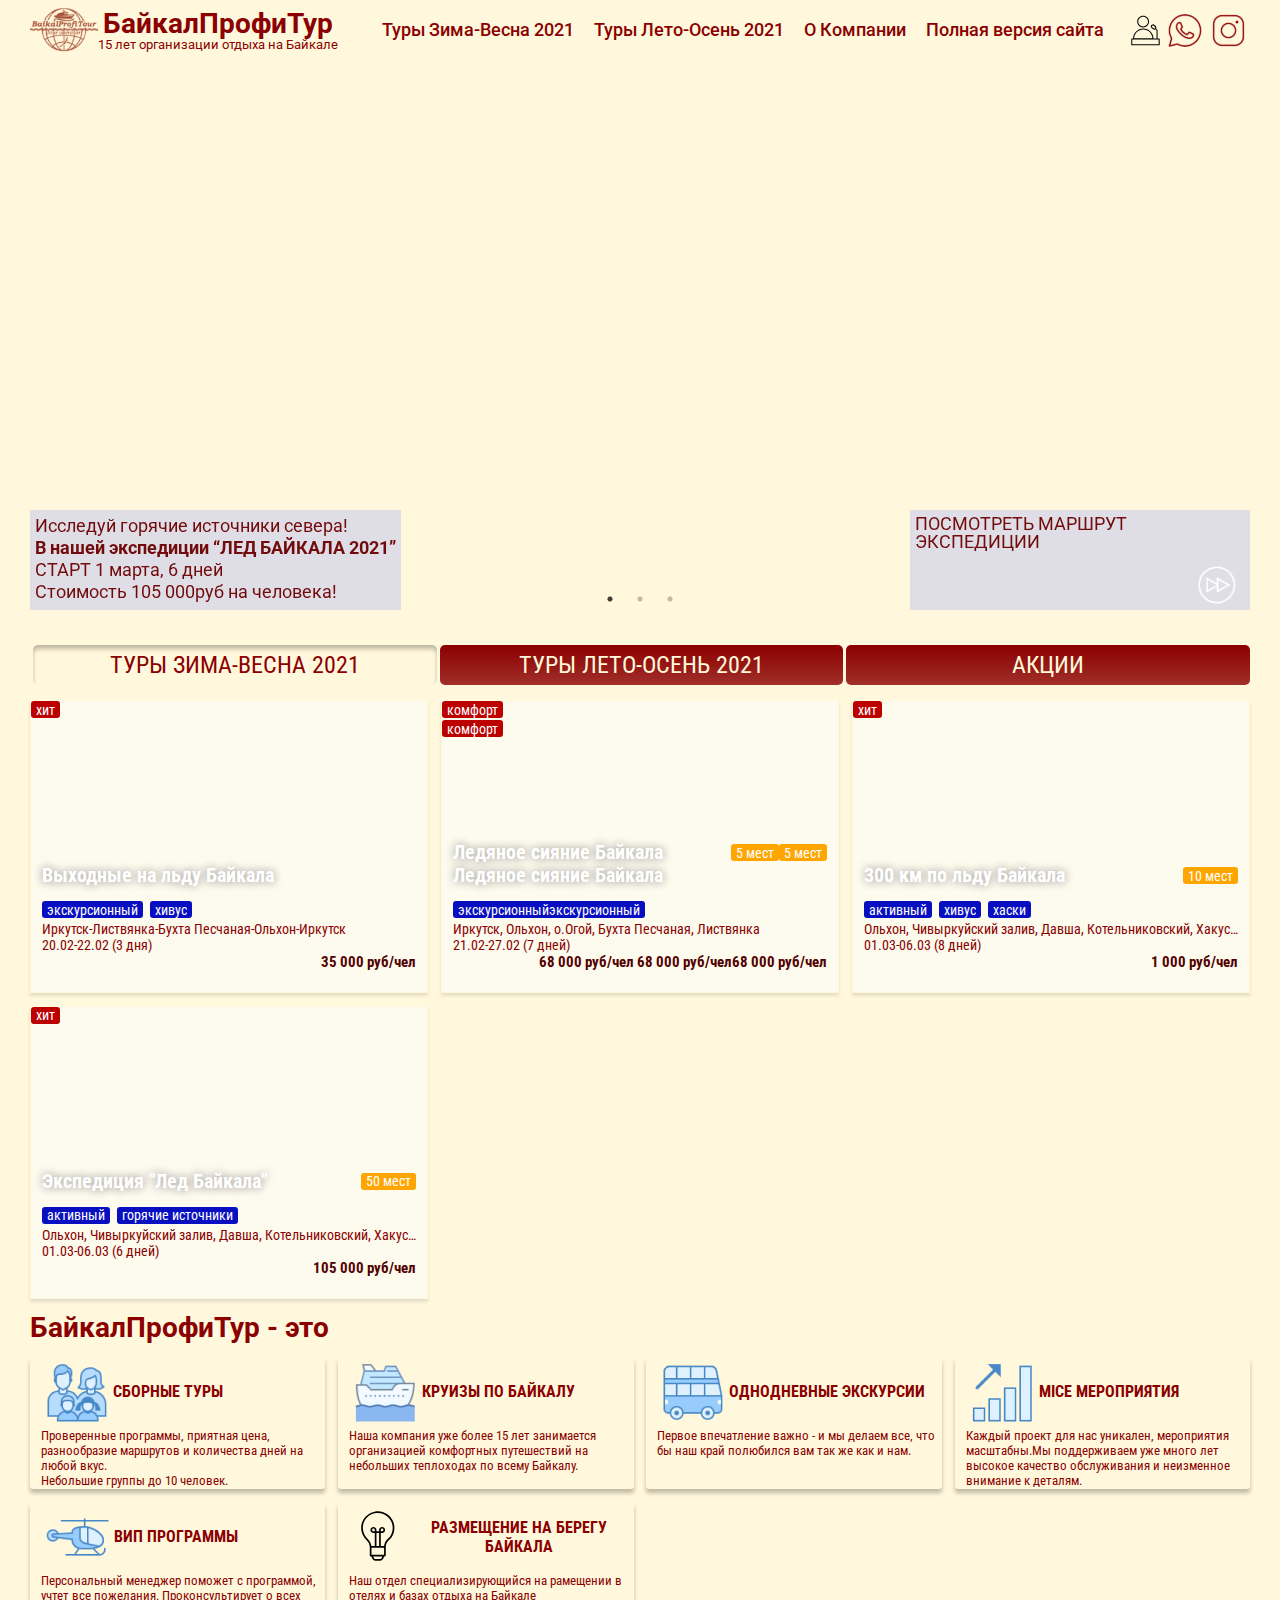
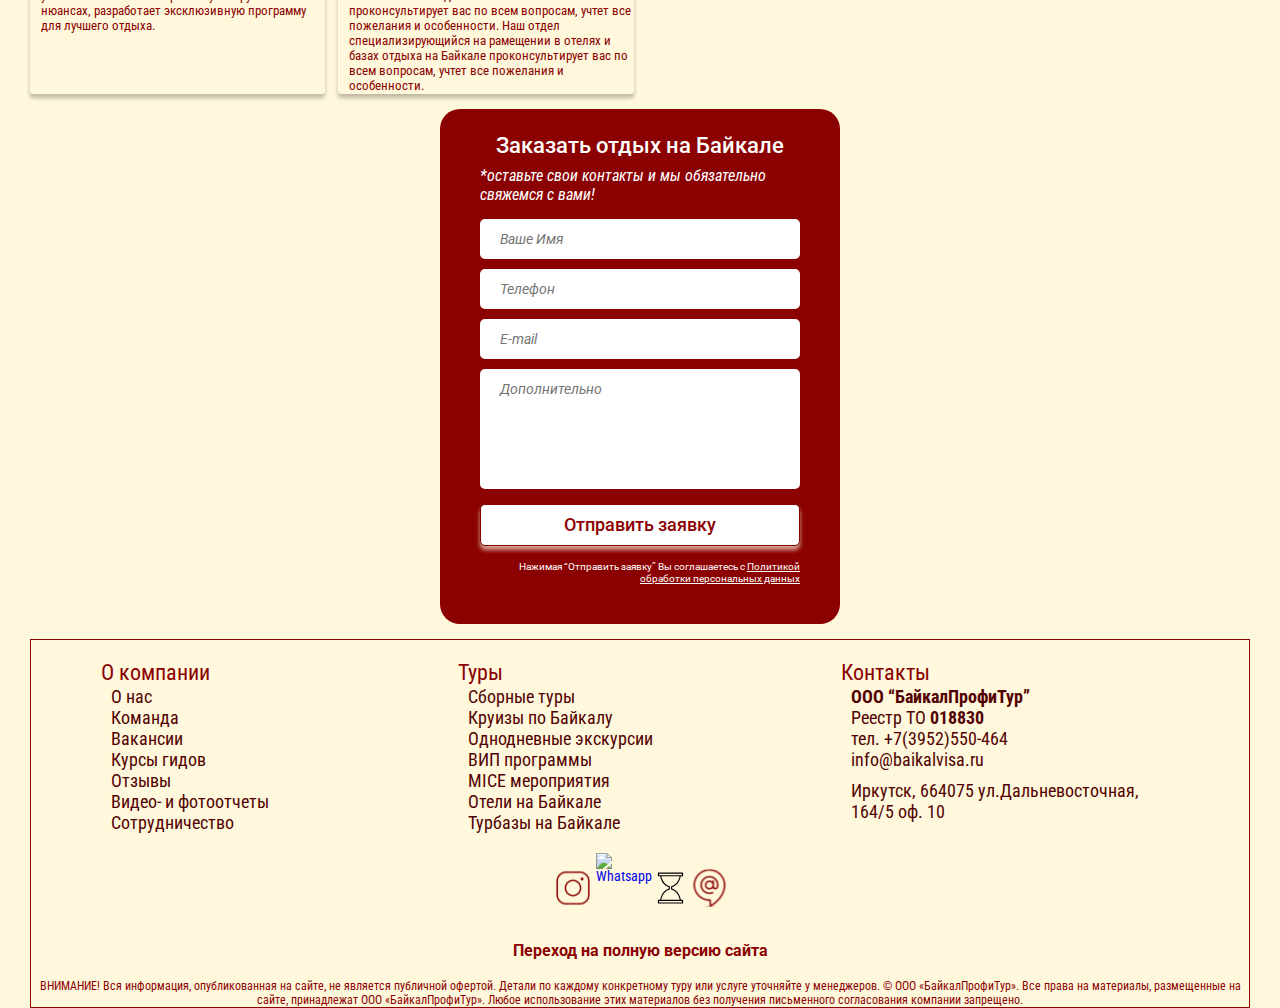
==== BaikalM/index.html @ 5dd9540d "Add files via upload" ====
<!DOCTYPE html>
<html lang="en">
<head>
   <meta charset="UTF-8">
   <meta name="viewport" content="width=device-width, initial-scale=1.0">
   <link rel="stylesheet" href="css/style.css">
   <link rel="stylesheet" href="slick/slick.css">
   <link rel="stylesheet" href="slick/slick-theme.css">
   <title>Document</title>
</head>
<body>
<div class="wrapper">
   <header class="header">
      <div class="container header-container">
   
         <div class="header__body">
   
            <!-- Колонка логотип -->
            <div class="header__column menu-logo">
               <a href="/index.html" class="header__logo"><img src="img/icon/baikalprofitour_logoс.svg" alt="Логотип"></a>
               <div class="header__text">
                  <p class="header__title">
                    <a href="index.html">БайкалПрофиТур</a></p>
                  <p class="header__subtitle">15 лет организации отдыха на Байкале</p>
               </div>
            </div>
            <!-- Колонка основного меню -->
            <div class="header__column menu-header">
               <!-- Бургер -->
               <div class="menu-header__icon">
                  <span></span>
               </div>
               <nav class="menu-header__menu">
                  <ul class="menu-header__list">
                     <li><a href="/index.html" class="menu-header__link">Туры Зима-Весна 2021</a></li>
                     <li><a href="/summer.html" class="menu-header__link">Туры Лето-Осень 2021</a></li>
                     <li><a href="#" class="menu-header__link">О Компании</a></li>
                     <li><a href="http://www.baikalvisa.ru/" class="menu-header__link">Полная версия сайта</a></li>
                     <li class="menu-header__list_text menu-header__link">ООО “БайкалПрофиТур” <br> Реестр ТО 018830 <br>тел. +7(3952)550-464<br> info@baikalvisa.ru <br>Иркутск, 664075 ул.Дальневосточная, 164/5 оф. 10</li>
   
                  </ul>
                  
               </nav>
            </div>
            <!-- Колонка меню для связи  -->
            <div class="header__column social-menu-header dropdown">
               <div class="social-menu__dropdownbtn"><img src="img/icon/dropdown.svg" alt="Связаться"></div>
   
               <ul class="social-menu-header__list">
                  <li><a href="#" class="social-menu-header__link"><img src="img/test/Tilda_Icons_1ed_speaker.svg" alt="Позвонить"></a></li>
                  <li><a href="#" class="social-menu-header__link"><img src="img/icon/whatsapp.svg" alt="WhatsApp"></a></li>
                  <li><a href="https://www.instagram.com/baikal_profi_tour/?igshid=1kckysxaospuv" class="social-menu-header__link"><img src="img/icon/insta.svg" alt="Инстаграмм"></a></li>
               </ul>
               
               
               
               
            </div>
   
         </div>
      </div>
   </header>
   </div>    <div class="wrapper">
      <main class="main">

      <!-- Слайдер -->
      <section class="main__slider slider">
         <!-- единичный слайд -->
         <div class="slide" style="background-image: url(/img/slider_2.jpg)">
            <div class="container slide-wrapper">
               <div class="slide__information">
               
               <div class="slide__column slide-description">
                  <p class="slide-description__text">
                  Исследуй горячие источники севера!<br>
                  <strong>В нашей экспедиции “ЛЕД БАЙКАЛА 2021”</strong><br>
                  СТАРТ 1 марта, 6 дней<br>
                  Стоимость 105 000руб на человека!<br>
                  </p>
               </div>
               <div class="slide__column slide-more">
                  <div class="slide-more__text">
                     ПОСМОТРЕТЬ МАРШРУТ ЭКСПЕДИЦИИ
                  </div>
                  <a href="#" class="slide-more__link"><img src="img/icon/slide_link-btn.svg" alt=""></a>
               </div>
               </div>
            </div>
         </div>
         <!-- единичный слайд -->
         <div class="slide" style="background-image: url(/img/slider_3.jpg)">
            <div class="container slide-wrapper">
               <div class="slide__information">
               
               <div class="slide__column slide-description">
                  <p class="slide-description__text">
                  1 <br>
                  2 <br>
                  3 <br>
                  4 <br>
                  5 <br>
                  </p>
               </div>
               <div class="slide__column slide-more">
                  <div class="slide-more__text">
                     ПОСМОТРЕТЬ МАРШРУТ ЭКСПЕДИЦИИ
                  </div>
                  <a href="#" class="slide-more__link"><img src="img/test/Tilda_Icons_1ed_hat.svg" alt=""></a>
               </div>
               </div>
            </div>
         </div>
         <!-- единичный слайд -->
         <div class="slide" style="background-image: url(/img/slider_4.jpg)">
            <div class="container slide-wrapper">
               <div class="slide__information">
               
               <div class="slide__column slide-description">
                  <p class="slide-description__text">
                  Исследуй горячие источники севера!<br>
                  <strong>В нашей экспедиции “ЛЕД БАЙКАЛА 2021”</strong><br>
                  СТАРТ 1 марта, 6 дней<br>
                  Стоимость 105 000руб на человека!<br>
                  </p>
               </div>
               <div class="slide__column slide-more">
                  <div class="slide-more__text">
                     ПОСМОТРЕТЬ МАРШРУТ ЭКСПЕДИЦИИ
                  </div>
                  <a href="#" class="slide-more__link"><img src="img/icon/slide_link-btn.svg" alt=""></a>
               </div>
               </div>
            </div>
         </div>

      </section>
      <!-- Секция с основными категориями -->
<div class="container">
   <h1 class="hidden">БАЙКАЛПРОФИТУР 15 лет организации отдыха на Байкале</h1>
   <!-- Выбор категорий -->
<section class="category">
   <ul class="category-list category-title">
      <li class="category-title-item_active">
         <a href="index.html" class="category-title__link category-title__link_active"><h2>ТУРЫ ЗИМА-ВЕСНА 2021</h2></a>
      </li>
      <li>
         <a href="summer.html" class="category-title__link"><h2>ТУРЫ ЛЕТО-ОСЕНЬ 2021</h2></a>
      </li>
      <li>
         <a href="stock.html" class="category-title__link"><h2>АКЦИИ</h2></a>
      </li>
   </ul>
   <!-- Вывод постов из категории -->
   <div class="category-results">
      <!-- единичный пост -->
      <div class="category-results__item category-item">
         
         <div class="category-item__prev" style="background-image: url(/img/item1.png)">
            <ul class="flag-list__intitle">
               <li class="category-item__flag flag__intitle_top">
                  хит
               </li>
              
            </ul>
            <div class="prev-wrapper">
            <h2 class="category-item__title">Выходные на льду Байкала</h2>
            
            </div>
            <a href='single.html' class='category-item__ghostLink'></a>

         </div>
         
         <div class="category-item__descr">
            <div class="descr-wrapper">
            <ul class="category-flag flag-list flag-list_nowrap">
               <li class="category-flag__item category-flag__item_left category-item__flag category-item__flag_nowrap">
                  <p class="nowrap"> экскурсионный</p>
               </li>
               <li class="category-flag__item category-flag__item_left category-item__flag category-item__flag_nowrap">
                  <p class="nowrap"> хивус </p>
               </li>
               
            </ul>
            <div class="category-item__information">
            <div class="category-item__text">
            <p class="category-item__rout">
               Иркутск-Листвянка-Бухта Песчаная-Ольхон-Иркутск
                         </p>
            <p class="category-item__data">
               20.02-22.02 (3 дня)  
            </div>
            </p>
         
            <p class="category-item__price">
               35 000 руб/чел
            </p>
         </div>
            </div>
         </div>
      </div>
      <!-- Конец поста-->
      <!-- единичный пост -->
      <div class="category-results__item category-item">
         
         <div class="category-item__prev" style="background-image: url(/img/item2.png)">
            <ul class="flag-list__intitle">
               <li class="category-item__flag flag__intitle_top">
                  комфорт
               </li>
               <li class="category-item__flag flag__intitle_top">
                  комфорт
               </li>
               
              
            </ul>
            <div class="prev-wrapper">
            <h2 class="category-item__title">Ледяное сияние Байкала Ледяное сияние Байкала</h2>
            <p class="category-item__flag flag__intitle">5 мест</p>
            <p class="category-item__flag flag__intitle">5 мест</p>
            
            </div>
            <a href='#' class='category-item__ghostLink'></a>

         </div>
         
         <div class="category-item__descr">
            <div class="descr-wrapper">
            <ul class="category-flag flag-list flag-list_nowrap">
               <li class="nowrap category-flag__item category-flag__item_left category-item__flag category-item__flag_nowrap">
                  <p class="nowrap"> экскурсионныйэкскурсионный </p>
               </li>
            </ul>
            <div class="category-item__information">
            <div class="category-item__text">
            <p class="category-item__rout">
               Иркутск, Ольхон, о.Огой, Бухта Песчаная, Листвянка
                      </p>
            <p class="category-item__data">
               21.02-27.02 (7 дней)     
            </div>
            </p>
         
            <p class="category-item__price">
               68 000 руб/чел
               68 000 руб/чел68 000 руб/чел
               
            </p>
         </div>
            </div>
         </div>
      </div>
      <!-- Конец поста-->
      <!-- единичный пост -->
      <div class="category-results__item category-item">
         
         <div class="category-item__prev" style="background-image: url(/img/item3.png)">
            <ul class="flag-list__intitle">
               <li class="category-item__flag flag__intitle_top">
                  хит
               </li>
              
            </ul>
            <div class="prev-wrapper">
            <h2 class="category-item__title">300 км по льду Байкала </h2>
            <p class="category-item__flag flag__intitle">10 мест</p>
            </div>
            <a href='#' class='category-item__ghostLink'></a>

         </div>
         
         <div class="category-item__descr">
            <div class="descr-wrapper">
            <ul class="category-flag flag-list flag-list_nowrap">
               <li class="category-flag__item category-flag__item_left category-item__flag category-item__flag_nowrap">
                  <p class="nowrap"> активный</p>
               </li>
               <li class="category-flag__item category-flag__item_left category-item__flag category-item__flag_nowrap">
                  <p class="nowrap"> хивус</p>
               </li>
               <li class="category-flag__item category-flag__item_left category-item__flag category-item__flag_nowrap">
                  <p class="nowrap"> хаски</p>
               </li>
               
            </ul>
            <div class="category-item__information">
            <div class="category-item__text">
            <p class="category-item__rout">
               Ольхон, Чивыркуйский залив, Давша, Котельниковский, Хакусы, Северобайкальск
            </p>
            <p class="category-item__data">
               01.03-06.03 (8 дней)
            </div>
            </p>
         
            <p class="category-item__price">
               1 000 руб/чел
            </p>
         </div>
            </div>
         </div>
      </div>
      <!-- Конец поста-->
      <!-- единичный пост -->
      <div class="category-results__item category-item">
         
         <div class="category-item__prev" style="background-image: url(/img/item4.png)">
            <ul class="flag-list__intitle">
               <li class="category-item__flag flag__intitle_top">
                  хит
               </li>
              
            </ul>
            <div class="prev-wrapper">
            <h2 class="category-item__title">Экспедиция "Лед Байкала"</h2>
            <p class="category-item__flag flag__intitle">50 мест</p>
            </div>
            <a href='#' class='category-item__ghostLink'></a>

         </div>
         
         <div class="category-item__descr">
            <div class="descr-wrapper">
            <ul class="category-flag flag-list flag-list_nowrap">
               <li class="category-flag__item category-flag__item_left category-item__flag category-item__flag_nowrap">
                  <p class="nowrap"> активный</p>
               </li>
               <li class="category-flag__item category-flag__item_left category-item__flag category-item__flag_nowrap">
                  <p class="nowrap"> горячие источники </p>
               </li>
               
            </ul>
            <div class="category-item__information">
            <div class="category-item__text">
            <p class="category-item__rout">
               Ольхон, Чивыркуйский залив, Давша, Котельниковский, Хакусы, Северобайкальск
            </p>
            <p class="category-item__data">
               01.03-06.03 (6 дней)
            </div>
            </p>
         
            <p class="category-item__price">
               105 000 руб/чел
            </p>
         </div>
            </div>
         </div>
      </div>
      <!-- Конец поста-->
  

   </div>

</section>
</div><div class="container">

<section class="features-wrapper">
   <div class="features-title">
   <h2 class="features-title">
      БайкалПрофиТур - это
   </h2>
</div>
   <!-- вывод постов-->
   <div class="features">
      <!-- единичный пост -->
      <div class="features-item">
         <a href="http://www.baikalvisa.ru/"></a>
         <div class="features-item__wrapper">
            
         <div class="features-item__block-title">
            <div class="features-item__img">
               <img src="img/features1.png" alt="">
            </div>
            <div class="features-item__title">
               <h3>
                  СБОРНЫЕ ТУРЫ
               </h3>
            </div>
         </div>
         <div class="features-item__text">
            
               Проверенные программы, приятная цена, разнообразие маршрутов и количества дней на любой вкус.
               <br>Небольшие группы до 10 человек.  
            
         </div>
         </div>
      </div>
      <!-- конец поста -->
            <!-- единичный пост -->
            <div class="features-item">
               <a href="http://www.baikalvisa.ru/"></a>
               <div class="features-item__wrapper">
               <div class="features-item__block-title">
                  <div class="features-item__img">
                     <img src="img/features2.png" alt="">
                  </div>
                  <div class="features-item__title">
                     <h3>
                        КРУИЗЫ ПО БАЙКАЛУ
                     </h3>
                  </div>
               </div>
               <div class="features-item__text">
                  
                  Наша компания уже более 15 лет занимается организацией комфортных путешествий на небольших теплоходах по всему Байкалу.   
                  
               </div>
               </div>
            </div>
            <!-- конец поста -->
                  <!-- единичный пост -->
      <div class="features-item">
         <a href="http://www.baikalvisa.ru/"></a>
         <div class="features-item__wrapper">
         <div class="features-item__block-title">
            <div class="features-item__img">
               <img src="img/features3.png" alt="">
            </div>
            <div class="features-item__title">
               <h3>
                  ОДНОДНЕВНЫЕ ЭКСКУРСИИ
               </h3>
            </div>
         </div>
         <div class="features-item__text">
            
            Первое впечатление важно - и мы делаем все, что бы наш край полюбился вам так же как и нам. 
            
         </div>
         </div>
      </div>
      <!-- конец поста -->
            <!-- единичный пост -->
            <div class="features-item">
               <a href="http://www.baikalvisa.ru/"></a>
               <div class="features-item__wrapper">
               <div class="features-item__block-title">
                  <div class="features-item__img">
                     <img src="img/features4.png" alt="">
                  </div>
                  <div class="features-item__title">
                     <h3>
                        MICE МЕРОПРИЯТИЯ
                     </h3>
                  </div>
               </div>
               <div class="features-item__text">
                  
                  Каждый проект для нас уникален, мероприятия масштабны.Мы поддерживаем уже много лет высокое качество обслуживания и неизменное внимание к деталям. 
                  
               </div>
               </div>
            </div>
            <!-- конец поста -->
                  <!-- единичный пост -->
      <div class="features-item">
         <a href="http://www.baikalvisa.ru/"></a>
         <div class="features-item__wrapper">
         <div class="features-item__block-title">
            <div class="features-item__img">
               <img src="img/features5.png" alt="">
            </div>
            <div class="features-item__title">
               <h3>
                  ВИП ПРОГРАММЫ
               </h3>
            </div>
         </div>
         <div class="features-item__text">
            
            Персональный менеджер поможет с программой, учтет все пожелания. Проконсультирует о всех нюансах, разработает эксклюзивную программу для лучшего отдыха.  
            
         </div>
         </div>
      </div>
      <!-- конец поста -->
            <!-- единичный пост -->
            <div class="features-item">
               <a href="http://www.baikalvisa.ru/"></a>
               <div class="features-item__wrapper">
               <div class="features-item__block-title">
                  <div class="features-item__img">
                     <img src="img/test/Tilda_Icons_1ed_lightbulb 14.svg" alt="">
                  </div>
                  <div class="features-item__title">
                     <h3>
                        РАЗМЕЩЕНИЕ НА БЕРЕГУ БАЙКАЛА
                     </h3>
                  </div>
               </div>
               <div class="features-item__text">
                  
                  Наш отдел специализирующийся на рамещении в отелях и базах отдыха на Байкале проконсультирует вас по всем вопросам, учтет все пожелания и особенности.  
                  Наш отдел специализирующийся на рамещении в отелях и базах отдыха на Байкале проконсультирует вас по всем вопросам, учтет все пожелания и особенности.  

               </div>
               </div>
            </div>
            <!-- конец поста --> 
   </div>
</section>

</div><div class="container">
<form class="decor">
   <div class="form-inner">
   <h3>Заказать отдых на Байкале</h3>
   <p>*оставьте свои контакты и мы обязательно свяжемся с вами!</p>
   <input type="text" placeholder="Ваше Имя">
   <input type="tel" placeholder="Телефон">
   <input type="text" placeholder="E-mail">
   <textarea placeholder="Дополнительно" rows="3"></textarea>
   <input type="submit" value="Отправить заявку">
   <p class="politics">
      Нажимая “Отправить заявку” Вы соглашаетесь с <a href="http://www.baikalvisa.ru/">Политикой обработки персональных данных</a>
   </p>
   </div>
</form>
</div>   </main>
   </div>
<footer class="footer">
   <div class="container">
      <div class="footer-wrapper">
      <!-- Навигация в футере -->
      <div class="footer-nav">
         <!-- О компании -->
         <ul class="footer-nav__about footer-nav__list">
            <li class="footer-nav__header"><h2 class="footer-nav__title">О компании</h2><span class="footer-arrow__about arrow-up"></span></li>
         <div class="footer-about__wrapper footer-hidden">
            <li><a href="http://www.baikalvisa.ru/" class="footer-nav__link">О нас</a></li>
            <li><a href="http://www.baikalvisa.ru/" class="footer-nav__link">Команда</a></li>
            <li><a href="http://www.baikalvisa.ru/" class="footer-nav__link">Вакансии</a></li>
            <li><a href="http://www.baikalvisa.ru/" class="footer-nav__link">Курсы гидов</a></li>
            <li><a href="http://www.baikalvisa.ru/" class="footer-nav__link">Отзывы</a></li>
            <li><a href="http://www.baikalvisa.ru/" class="footer-nav__link">Видео- и фотоотчеты</a></li>
            <li><a href="http://www.baikalvisa.ru/" class="footer-nav__link">Сотрудничество</a></li>
         </div>
         </ul>
         <!-- Туры -->
         <ul class="footer-nav__tours footer-nav__list">
            <li class="footer-nav__header"><h2 class="footer-nav__title">Туры</h2><span class="footer-arrow__tours arrow-up"></span></li>
         <div class="footer-tours__wrapper footer-hidden">
            <li><a href="http://www.baikalvisa.ru/" class="footer-nav__link">Сборные туры</a></li>
            <li><a href="http://www.baikalvisa.ru/" class="footer-nav__link">Круизы по Байкалу</a></li>
            <li><a href="http://www.baikalvisa.ru/" class="footer-nav__link">Однодневные экскурсии</a></li>
            <li><a href="http://www.baikalvisa.ru/" class="footer-nav__link">ВИП программы</a></li>
            <li><a href="http://www.baikalvisa.ru/" class="footer-nav__link">MICE мероприятия</a></li>
            <li><a href="http://www.baikalvisa.ru/" class="footer-nav__link">Отели на Байкале</a></li>
            <li><a href="http://www.baikalvisa.ru/" class="footer-nav__link">Турбазы на Байкале</a></li>
         </div>
         </ul>
         <!-- Контакты -->
         <ul class="footer-nav__contacts footer-nav__list">
            <li class="footer-nav__header"><h2 class="footer-nav__title">Контакты</h2><span class="footer-arrow__contacts arrow-up"></span></li>
         <div class="footer-contacts__wrapper footer-hidden">
            <li class="footer-contacts__text footer-contacts__text_first"><strong>ООО “БайкалПрофиТур”</strong><br> Реестр ТО <strong>018830</strong> <br>тел. +7(3952)550-464 <br> info@baikalvisa.ru</li>
            <li class="footer-contacts__text">Иркутск, 664075 ул.Дальневосточная, 164/5 оф. 10</li>
         </div>
         </ul>
      </div>
      <div class="footer-social">
         <ul class="footer-social__list">
            <li><a href="https://www.instagram.com/baikal_profi_tour/?igshid=1kckysxaospuv" class="footer-social__link"><img src="img/icon/insta.svg" alt="Insta"></a></li>
            <li><a href="#" class="footer-social__link"><img src="" alt="Whatsapp"></a></li>
            <li><a href="#" class="footer-social__link"><img src="img/test/Tilda_Icons_1ed_hourglass.svg" alt="Phone"></a></li>
            <li><a href="#" class="footer-social__link"><img src="img/icon/mail.svg" alt="Mail"></a></li>
         </ul>
      </div>
      <div class="footer-site-link site-link">
         <a href="http://www.baikalvisa.ru/" class="site-link__link">Переход на полную версию сайта</a>
      </div>
      <p class="footer-offerta">
         ВНИМАНИЕ! Вся информация, опубликованная на сайте, не является публичной офертой. 
         Детали по каждому конкретному туру или услуге уточняйте у менеджеров.
         © ООО «БайкалПрофиТур». Все права на материалы, размещенные на сайте, принадлежат ООО «БайкалПрофиТур». Любое использование этих материалов без получения письменного согласования компании запрещено.
      </p>
   </div>
   </div>
</footer><script src="https://code.jquery.com/jquery-3.5.1.slim.min.js"></script>
<script src="js/main.js"></script>
<script src="slick/slick.min.js"></script>
</body>
</html>
---- BaikalM/css/style.css ----
@charset "UTF-8";@import url("https://fonts.googleapis.com/css2?family=Roboto+Condensed:ital,wght@0,400;0,700;1,400&family=Roboto:ital,wght@0,400;0,700;1,400&display=swap");*,:after,:before{box-sizing:border-box}blockquote,body,dd,dl,figure,h1,h2,h3,h4,p{margin:0}ol[role=list],ul[role=list]{list-style:none}html{scroll-behavior:smooth}body{min-height:100vh;text-rendering:optimizeSpeed;line-height:1.5}a:not([class]){-webkit-text-decoration-skip:ink;text-decoration-skip-ink:auto}img,picture{max-width:100%;display:block}button,input,select,textarea{font:inherit}@media (prefers-reduced-motion:reduce){*,:after,:before{animation-duration:0.01ms!important;animation-iteration-count:1!important;transition-duration:0.01ms!important;scroll-behavior:auto!important}}*{padding:0;margin:0;border:0}*,:after,:before{box-sizing:border-box}:active,:focus{outline:none}a:active,a:focus{outline:none}aside,footer,header,nav{display:block}body,html{height:100%;width:100%;font-size:100%;line-height:1;font-size:14px;-ms-text-size-adjust:100%;-moz-text-size-adjust:100%;-webkit-text-size-adjust:100%}button,input,textarea{font-family:inherit}input::-ms-clear{display:none}button{cursor:pointer}button::-moz-focus-inner{padding:0;border:0}a,a:visited{text-decoration:none}a:hover{text-decoration:none}ul li{list-style:none}img{vertical-align:top}h1,h2,h3,h4,h5,h6{font-size:inherit;font-weight:400}.wrapper{width:100%;overflow:hidden}.header{background-color:#FFF8DC;box-sizing:border-box}.container{max-width:1240px;padding:0px 10px;margin:0 auto}.header__body{height:60px;display:flex;font-size:0px;justify-content:space-between;align-items:center}.header__logo{display:flex;justify-content:center}.header__logo img{display:inline-block;height:68px}.menu-logo{display:flex;justify-content:center}.header__text{display:flex;flex-flow:column;justify-content:center}.header__title{font-family:Roboto;font-size:28px;font-weight:700;text-align:center}.header__title a{color:#8B0000}.header__subtitle{font-family:Roboto;font-size:13px;font-weight:400;text-align:center}.menu-header{display:flex;align-items:center}.menu-header__icon{display:none}.menu-header__list{display:flex}.menu-header__list li{margin-left:20px}.social-menu-header__list{display:flex}.social-menu-header__list li{max-height:60px;margin-left:11px}.social-menu-header__list img{max-width:100%}.menu-header__link{font-family:Roboto;font-style:normal;font-weight:500;font-size:18px;text-align:center;color:#8B0000}.menu-header__link:hover{opacity:0.4}.social-menu-header__link img{height:35px;max-width:100%}.social-menu-header__link img:hover{opacity:0.4}.social-menu__dropdownbtn{display:none}.social-menu__dropdownbtn img{max-width:100%;height:50px}.menu-header__list_text{text-align:left;display:none}@media (max-width:890px){.header{position:fixed;width:100%;top:0;left:0;z-index:50;background-color:#FFF8DC}.header:before{content:"";position:absolute;top:0;left:0;width:100%;height:100%;background-color:#FFF8DC;z-index:3;filter:drop-shadow(0px 4px 4px rgba(139,0,0,0.25))}.header__body{position:relative;display:flex;font-size:0px;justify-content:space-between;align-items:center}.menu-header__icon{z-index:4;display:block;position:relative;width:40px;max-height:20px}.menu-header__icon span{position:absolute;background:#FFF8DC;border:1px solid #8B0000;width:40px;height:4px;top:50%}.menu-header__icon span:before{content:"";position:absolute;background:#FFF8DC;border:1px solid #8B0000;width:40px;height:4px;transform:translateY(-10px);left:-2%}.menu-header__icon span:after{content:"";position:absolute;background:#FFF8DC;border:1px solid #8B0000;width:40px;height:4px;transform:translateY(9px);left:-2%}.menu-header__icon_active span{background-color:transparent;border:none}.menu-header__icon_active span:before{transform:rotate(45deg);transition:all 0.5s ease 0s}.menu-header__icon_active span:after{transform:rotate(-45deg);transition:all 0.5s ease 0s}.menu-header__list{flex-flow:column;overflow:auto;margin-top:30px;position:fixed;top:-100%;left:0;width:83%;height:100%;padding-top:60px;background-color:#FFF8DC;box-shadow:inset 0px 4px 4px rgba(139,0,0,0.35)}.menu-header__list li{margin-bottom:30px}.menu-header__list_active{top:0;transition:all 0.7s ease 0s}.menu-header{order:0;display:flex;flex-flow:column}.menu-logo{z-index:4;order:1}.social-menu-header{order:2;z-index:4}.social-menu__dropdownbtn{display:block}.dropdown{position:relative}.social-menu-header__list{background:#FFF8DC;display:none;position:absolute;top:100%;left:0;padding-bottom:10px;width:100%;z-index:10;transition:all 0.7s ease 0s;box-shadow:0px 4px 4px rgba(0,0,0,0.5);border-radius:10px}.social-menu-header__list li{display:flex;justify-content:center;padding-top:10px}.social-menu-header__list img{height:44px;max-width:100%;filter:drop-shadow(0px 4px 4px rgba(0,0,0,0.25))}.header-hidden{display:block}.menu-header__list_text{text-align:left;display:block;font-weight:400;font-size:14px;font-family:Roboto}}@media (max-width:521px){.header__text{display:flex;flex-flow:column;align-items:center;justify-content:center}.header__title{font-family:Roboto;font-size:18px;font-weight:700;text-align:center;color:#8B0000}.header__subtitle{font-family:Roboto;font-size:7px;font-weight:400;text-align:center;color:#8B0000}}.menu-header__icon{width:35px;height:35px}.menu-header__icon span{width:35px;height:4px}.menu-header__icon span:before{width:35px}.menu-header__icon span:after{width:35px}.social-menu-header__list li{margin-left:0px}.social-menu-header__list img{max-width:100%}@media (max-width:350px){.menu-header__icon{height:35px}.container{padding:0px 3px}.menu-logo a img{max-width:100%}.header__title{font-family:Roboto;font-size:17px;font-weight:700;text-align:center;color:#8B0000}.header__text{margin:0 auto;text-align:center}}.main__slider{position:relative;margin:0 auto}.slider{font-family:Roboto;font-style:normal;font-weight:normal;font-size:18px;color:#720B0B}.slide{max-width:100%;height:570px;background-position:center;background-repeat:no-repeat;background-size:cover}.slide__information{display:flex;justify-content:space-between;height:570px;align-items:flex-end;padding-bottom:20px}.slide__column{min-height:100px}.slide-description{background:rgba(201,205,238,0.6);text-align:left;max-width:563px}.slide-description__text{line-height:22px;padding:5px}.slide-more{display:flex;background:rgba(201,205,238,0.6);max-width:340px;padding:5px}.slide-more__link{display:block;align-items:flex-end;align-self:flex-end}.slide-more__link img{max-width:100%;width:70px}.slider .slick-dots{margin:0 auto;position:absolute;top:92%}@media (max-width:890px){.main{padding-top:60px}.slide{height:240px}.slider{font-family:Roboto;font-style:normal;font-weight:normal;font-size:12px;color:#720B0B}.slide__information{display:flex;justify-content:space-between;height:240px;align-items:flex-end;padding-bottom:20px}.slide__column{min-height:65px}.slide-description{background:rgba(201,205,238,0.6);text-align:left;max-width:360px}.slide-description__text{line-height:14px;padding:5px}.slide-more{display:flex;background:rgba(201,205,238,0.6);max-width:200px;padding:5px}.slide-more__text{height:auto}.slide-more__link{display:block;align-items:flex-end;align-self:flex-end}.slide-more__link img{max-width:100%;width:50px}}@media (max-width:520px){.slider{font-size:10px}.slide__information{display:flex;justify-content:space-between;min-height:240px;align-items:flex-end;padding-bottom:20px}.slide__column{min-height:70px}.slide-description{background:rgba(201,205,238,0.6);text-align:left;max-width:360px;height:auto;margin-right:10px}.slide-description__text{line-height:14px;padding:3px}.slide-more{font-size:11px;display:flex;background:rgba(201,205,238,0.6);max-width:120px;padding:3px}.slide-more__text{width:100%}.slide-more__link{display:block;align-items:flex-end;align-self:flex-end}.slide-more__link img{max-width:100%}}@media (max-width:365px){.slide__column{min-height:75px}.slide-more{max-width:105px;padding:3px}.slide-more__link{min-width:32px}.slide-more__link img{max-width:100%}}.category{margin-top:-15px}.category-title{display:flex;justify-content:space-between;align-items:center;font-size:24px;text-align:center;margin:0 auto}.category-title li{display:flex;justify-content:center;align-items:center;width:100%;height:40px;background:linear-gradient(180deg,#8B0000 0%,rgba(139,0,0,0.81) 100%);border-radius:5px;margin-left:3px}.category-title .category-title-item_active{background:linear-gradient(180deg,#FFF8DC 0%,rgba(255,248,220,0.81) 100%);box-shadow:inset 0px 4px 4px rgba(0,0,0,0.25);border-radius:5px}.category-title__link{display:inline-block;color:#FFF8DC}.category-title__link_active{color:#8B0000}.category-results{display:grid;grid-template-columns:repeat(auto-fill,minmax(340px,1fr));grid-gap:1vw}.category-item{margin-top:15px;height:100%;background:#FDFAEE;border:0.5px solid #FFF8DC;box-shadow:0px 3px 3px rgba(152,152,152,0.25);position:relative;z-index:0}.category-item__prev{display:flex;align-items:flex-end;position:relative;min-height:200px;background-position:center;background-repeat:no-repeat;background-size:cover}.prev-wrapper{display:flex;width:100%;justify-content:space-between;margin-bottom:14px;margin-right:11px;margin-left:11px}.category-item__ghostLink{position:absolute;display:block;top:0;left:0;width:100%;height:100%;z-index:1}.category-item__title{text-shadow:#868686 0 0 10px;font-weight:bold;font-size:20px;line-height:23px;color:#FFFFFF}.category-item__flag{white-space:nowrap;display:flex;align-items:center;font-style:normal;font-weight:normal;font-size:14px;line-height:16px;text-align:center;color:#FFFFFF;border-radius:3px;height:17px;padding:5px}.flag__intitle{background-color:orange;margin-top:3px}.descr-wrapper{max-width:100%;padding:0 11px 6px 11px}.category-item__descr{max-height:160px;max-width:100%}.flag-list{display:flex;width:100%;justify-content:space-between;margin-bottom:3px}.flag-list_nowrap{display:flex;flex-wrap:nowrap;justify-content:flex-start}.flag-list__left{display:flex}.flag-list__left_nowrap{display:flex;flex-wrap:nowrap;justify-content:flex-start}.category-flag__item_right{text-align:left;background:#BC0000}.flag-list__intitle{position:absolute;top:0}.flag__intitle_top{margin-bottom:2px;background:#BC0000;width:100%}.category-flag__item_left{background:#070FC1;margin-right:7px}.category-item__information{display:flex;flex-flow:column;justify-content:space-between;height:100%}.category-item__text{font-size:14px;line-height:16px;width:100%;white-space:nowrap;overflow:hidden;text-overflow:ellipsis}.nowrap{white-space:nowrap;overflow:hidden;text-overflow:ellipsis}.category-item__flag_nowrap{white-space:nowrap;overflow:hidden;text-overflow:ellipsis}.category-item__rout{margin-bottom:3px;min-width:360px;display:inline}.category-item__data{font-size:14px;line-height:16px}.category-item__price{display:flex;height:100%;width:100%;justify-content:flex-end;font-weight:bold;font-size:15px;line-height:18px;color:#530202}@media (max-width:890px){.category-title{font-size:20px}}@media (max-width:707px){.category-title{font-size:18px}.category-results{grid-template-columns:repeat(auto-fill,minmax(290px,1fr))}}@media (max-width:607px){.category-title{font-size:16px}.category-results{grid-template-columns:repeat(auto-fill,minmax(250px,1fr))}}@media (max-width:524px){.category-item__prev{min-height:150px}.category-item__title{font-size:18px}.prev-wrapper{flex-wrap:wrap}.category-flag{flex-wrap:wrap}.flag-list_nowrap{flex-wrap:nowrap;width:100%}.flag-list__left{flex-wrap:wrap}.flag-list__left_nowrap{flex-wrap:nowrap;width:100%}.category-title{font-size:14px}.category-results{grid-template-columns:repeat(auto-fill,minmax(150px,1fr))}.category-item__descr{height:100%}}.features-wrapper{padding-top:30px}.features-title h2{font-family:Roboto;font-style:normal;font-weight:bold;font-size:28px}.features{padding-top:15px;display:grid;grid-template-columns:repeat(auto-fill,minmax(243px,1fr));grid-gap:1vw}.features-item{position:relative;background:#FFF8DC;border:1px solid #FFF8DC;box-shadow:0px 4px 4px rgba(0,0,0,0.25);border-radius:3px}.features-item a{position:absolute;display:block;top:0;left:0;width:100%;height:100%;z-index:1}.features-item__wrapper{padding-left:10px;padding-top:3px}.features-item__block-title{display:flex;text-align:center;align-items:center;justify-content:flex-start;max-width:100%;height:62px}.features-item__img img{max-width:100%;height:62px}.features-item__title{align-self:center;align-items:center;display:flex;justify-content:center}.features-item__title h3{font-style:normal;font-weight:bold;font-size:16px;line-height:19px}.features-item__text{margin-top:5px;font-family:Roboto Condensed;font-style:normal;font-weight:normal;font-size:13px;line-height:15px}@media (max-width:508px){.features{padding-top:15px;display:grid;grid-template-columns:repeat(auto-fill,minmax(150px,1fr));grid-gap:1vw}.features-item{height:100%;min-height:150px;background:#FFF8DC;border:1px solid #FFF8DC;box-shadow:0px 4px 4px rgba(0,0,0,0.25);border-radius:3px}.features-item img{height:50px;max-width:100%}.features-title h2{font-family:Roboto;font-style:normal;font-weight:bold;font-size:20px;line-height:22px}.features-item__title h3{font-style:normal;font-weight:bold;font-size:11px}}.decor{position:relative;max-width:400px;margin:15px auto 0;background:#8B0000;border-radius:20px}.decor a{text-decoration:underline}.form-inner{padding:24px 40px 24px 40px}.form-inner input,.form-inner textarea{display:block;width:100%;padding:0 20px;margin-bottom:10px;background:#FFFFFF;line-height:40px;border-width:0;border-radius:5px;font-family:"Roboto",sans-serif;font-style:italic}.form-inner input:hover{box-shadow:0px 4px 4px rgba(255,248,220,0.66)}.form-inner textarea:hover{box-shadow:0px 4px 4px rgba(255,248,220,0.66)}.form-inner input[type=submit]{margin-top:15px;background:#FFFFFF;border:1px solid #8B0000;box-shadow:0px 4px 4px rgba(255,248,220,0.66);border-radius:5px;color:#8B0000;font-style:normal;font-weight:500;font-size:18px}.form-inner input[type=submit]:hover{opacity:0.5}.form-inner textarea{resize:none}.form-inner h3{margin-top:0;font-family:"Roboto";font-weight:500;font-size:22px;line-height:26px;text-align:center;color:#FFFFFF;margin-bottom:7px}.form-inner p{margin-top:0;font-family:Roboto Condensed;font-style:italic;font-weight:normal;font-size:16px;line-height:19px;color:#FFFFFF;margin-bottom:15px}p.politics a{font-family:Roboto;font-style:normal;font-weight:normal;font-size:10px;line-height:12px;text-align:right;color:#FFFFFF;margin-top:15px}.footer{margin-top:15px}.footer-hidden{display:block}.footer-wrapper{border:1px solid #8B0000;box-sizing:border-box}.footer-nav{display:flex;justify-content:space-between;margin-top:20px;margin-left:70px;margin-right:70px}.footer-nav__title{font-family:Roboto Condensed;font-style:normal;font-weight:normal;font-size:22px;line-height:26px}.footer-contacts__text,.footer-nav__link{font-family:Roboto Condensed;font-style:normal;font-weight:normal;font-size:18px;line-height:21px;color:#530202;margin-left:10px}.footer-contacts__text:hover,.footer-nav__link:hover{opacity:0.4}.footer-social{margin:20px auto;max-width:180px}.footer-social__list{display:flex;justify-content:space-between}.footer-social__list li img{display:inline-block;height:70px;max-width:100%}.footer-social__list li img:hover{opacity:0.4}.footer-site-link{text-align:center}.site-link__link{text-align:center;font-family:Roboto;font-style:normal;font-weight:bold;font-size:16px;color:#8B0000}.footer-contacts__text{max-width:328px}.footer-contacts__text_first{margin-bottom:10px}.footer-offerta{font-family:Roboto Condensed;font-style:normal;font-weight:normal;font-size:12px;line-height:14px;text-align:center;color:#8B0000;margin-top:20px;margin-left:5px;margin-right:5px}@media (max-width:890px){.footer-nav{display:flex;flex-flow:column;margin-top:20px;margin-left:10px;margin-right:10px}.footer-hidden{display:none}.footer-nav__list{margin-bottom:10px}.footer-nav__header{display:flex;justify-content:space-between;border-bottom:1px solid #8B0000}.footer-nav__header span{width:20px;height:20px;border:solid #8B0000;border-width:0px 2px 2px 0px;display:inline-block;transform:rotate(225deg)}.footer-nav__header span.arrow-up{transform:rotate(45deg)}.footer-social{margin:0 auto;margin-bottom:10px;max-width:180px}.footer-offerta{font-size:10px;text-align:center;color:#8B0000;margin-top:10px}.footer-social__list li img{height:44px;max-width:100%}}.single-main h3{font-family:Roboto;font-weight:600;font-size:24px;line-height:28px;color:#530202;padding:3px}.single-main p{font-family:Roboto Condensed;font-style:normal;font-weight:500;font-size:20px;line-height:23px;padding:3px;color:#530202}.form-inner h3{margin-top:0;font-family:"Roboto";font-weight:500;font-size:22px;line-height:26px;text-align:center;color:#FFFFFF;margin-bottom:7px}.form-inner p{margin-top:0;font-family:Roboto Condensed;font-style:italic;font-weight:normal;font-size:16px;line-height:19px;color:#FFFFFF;margin-bottom:15px}p.politics{font-family:Roboto;font-style:normal;font-weight:normal;font-size:10px;line-height:12px;text-align:right;color:#FFFFFF;margin-top:15px}@media (max-width:616px){.single-main h3{font-size:16px;line-height:17px}.single-main p{font-size:12px;line-height:13px}.single-main h4{font-size:14px;line-height:15px}.form-inner h3{margin-top:0;font-family:"Roboto";font-weight:500;font-size:22px;line-height:26px;text-align:center;color:#FFFFFF;margin-bottom:7px}.form-inner p{margin-top:0;font-family:Roboto Condensed;font-style:italic;font-weight:normal;font-size:16px;line-height:19px;color:#FFFFFF;margin-bottom:15px}p.politics{font-family:Roboto;font-style:normal;font-weight:normal;font-size:10px;line-height:12px;text-align:right;color:#FFFFFF;margin-top:15px}}@media (max-width:420px){.single-main h3{font-size:15px;line-height:15px}.single-main p{font-size:12px;line-height:13px}.single-main h4{font-size:14px;line-height:14px}.form-inner h3{margin-top:0;font-family:"Roboto";font-weight:500;font-size:22px;line-height:26px;text-align:center;color:#FFFFFF;margin-bottom:7px}.form-inner p{margin-top:0;font-family:Roboto Condensed;font-style:italic;font-weight:normal;font-size:16px;line-height:19px;color:#FFFFFF;margin-bottom:15px}p.politics{font-family:Roboto;font-style:normal;font-weight:normal;font-size:10px;line-height:12px;text-align:right;color:#FFFFFF;margin-top:15px}}.single-header__title{max-width:100%;height:470px;background-position:center;background-repeat:no-repeat;background-size:cover}.single-header__container{height:100%}.single-title{height:100%;display:flex;flex-flow:column;justify-content:flex-end;font-family:Roboto;font-style:normal;padding-bottom:30px}.single-title__title{font-weight:500;font-size:30px;line-height:32px;color:#FFFFFF;text-shadow:#868686 0 0 10px}.single-title__subtitle{font-family:Roboto Condensed;font-weight:400;font-size:25px;line-height:27px;text-shadow:#868686 0 0 10px;color:#FFFFFF}.single-descr{margin-top:10px;width:100%;display:grid;grid-template-columns:1fr 1fr;font-style:normal}.single-descr__ontours{height:100%;display:flex;flex-flow:column}.ontours-tours__text{height:100%}.single-descr__text{margin-bottom:3px;background:#FDFAEE;border:0.5px solid #FFF8DC;box-shadow:0px 3px 3px rgba(152,152,152,0.25)}.tours-title__block{margin-bottom:3px;background:#FDFAEE;border:0.5px solid #FFF8DC;box-shadow:0px 3px 3px rgba(152,152,152,0.25)}.date-tours__text{min-height:132px}.price-tours__link{display:block;font-family:Roboto Condensed;font-style:normal;font-weight:bold;font-size:14px;line-height:16px;font-size:20px;line-height:23px;padding:3px;color:#530202;text-decoration:underline;font-style:italic}.price-tours__link:hover{opacity:0.3}.single-descr__right{margin-left:3px}.single-map__map{max-width:100%;height:400px;background-position:center;background-repeat:no-repeat;background-size:cover}.single-map__title{display:block}@media (max-width:890px){.single-header{padding-top:60px}.single-header__title{max-width:100%;height:241px}.single-title{padding-bottom:30px}.single-title__title{font-weight:500;font-size:26px;line-height:30px;color:#FFFFFF;text-shadow:#868686 0 0 10px}.single-title__subtitle{font-weight:400;font-size:22px;line-height:25px;text-shadow:#868686 0 0 10px;color:#FFFFFF}.single-map__map{max-width:100%;height:340px;background-position:center;background-repeat:no-repeat;background-size:cover}.price-tours__link{margin-top:20px}}@media (max-width:616px){.price-tours__link{font-size:12px;line-height:13px}.single-map__map{max-width:100%;height:194px;background-position:center;background-repeat:no-repeat;background-size:cover}}.tours-program{margin-top:15px}.tours-day{margin-bottom:10px}.tours-day__title{font-family:Roboto Condensed;font-style:normal;font-weight:normal;font-size:20px;line-height:23px;color:#530202}.tours-day__block-title{display:flex;justify-content:space-between;width:100%;background:#FDFAEE;border:0.5px solid #FFF8DC;box-shadow:0px 3px 3px rgba(152,152,152,0.25);padding:5px;margin-bottom:5px}.tours-day__arrow{margin-right:5px;display:block;width:20px;height:20px;border:solid #8B0000;border-width:0px 2px 2px 0px;display:inline-block;transform:rotate(225deg)}.tours-day__img{max-width:100%;background-position:center;background-repeat:no-repeat;background-size:cover}.tours-day__description{display:grid;grid-template-columns:1fr 1fr}.tours-day__wrapper{background:#FDFAEE;box-shadow:0px 3px 3px rgba(152,152,152,0.25);padding-left:7px;padding-bottom:10px;margin-left:10px}.single-film{max-width:800px;height:400px;margin:0 auto;margin-top:20px}iframe{width:100%;height:100%}.single-film__more{margin-top:10px}.single-film__more a{font-family:Roboto Condensed;font-style:italic;font-weight:500;font-size:18px;-webkit-text-decoration-line:underline;text-decoration-line:underline;color:#530202}@media (max-width:855px){.single-film__more a{font-size:16px}.tours-day .tours-day__text{font-size:16px;line-height:18px}.tours-day__wrapper{margin-left:0px}}@media (max-width:741px){.tours-day .tours-day__text{font-size:16px;line-height:18px}.tours-day__description{display:flex;flex-flow:column}.tours-day__img{width:360px;height:360px;margin:0 auto}.single-film{max-width:600px;height:300px;margin:0 auto;margin-top:20px}}@media (max-width:420px){.tours-day .tours-day__text{font-size:11px;line-height:12px}.tours-day__img{width:250px;height:250px;margin:0 auto}.tours-day__arrow{width:15px;height:15px}.single-film{max-width:350px;height:200px;margin:0 auto;margin-top:20px}}@media (max-width:350px){.tours-day .tours-day__text{font-size:10px;line-height:11px}.tours-day__img{width:200px;height:200px;margin:0 auto}}.single-hidden{display:none}.arrow-up{transform:rotate(45deg)}body,html{font-family:Roboto Condensed;color:#8B0000}body{min-width:320px;background-color:#FFF8DC}.hidden{display:none}
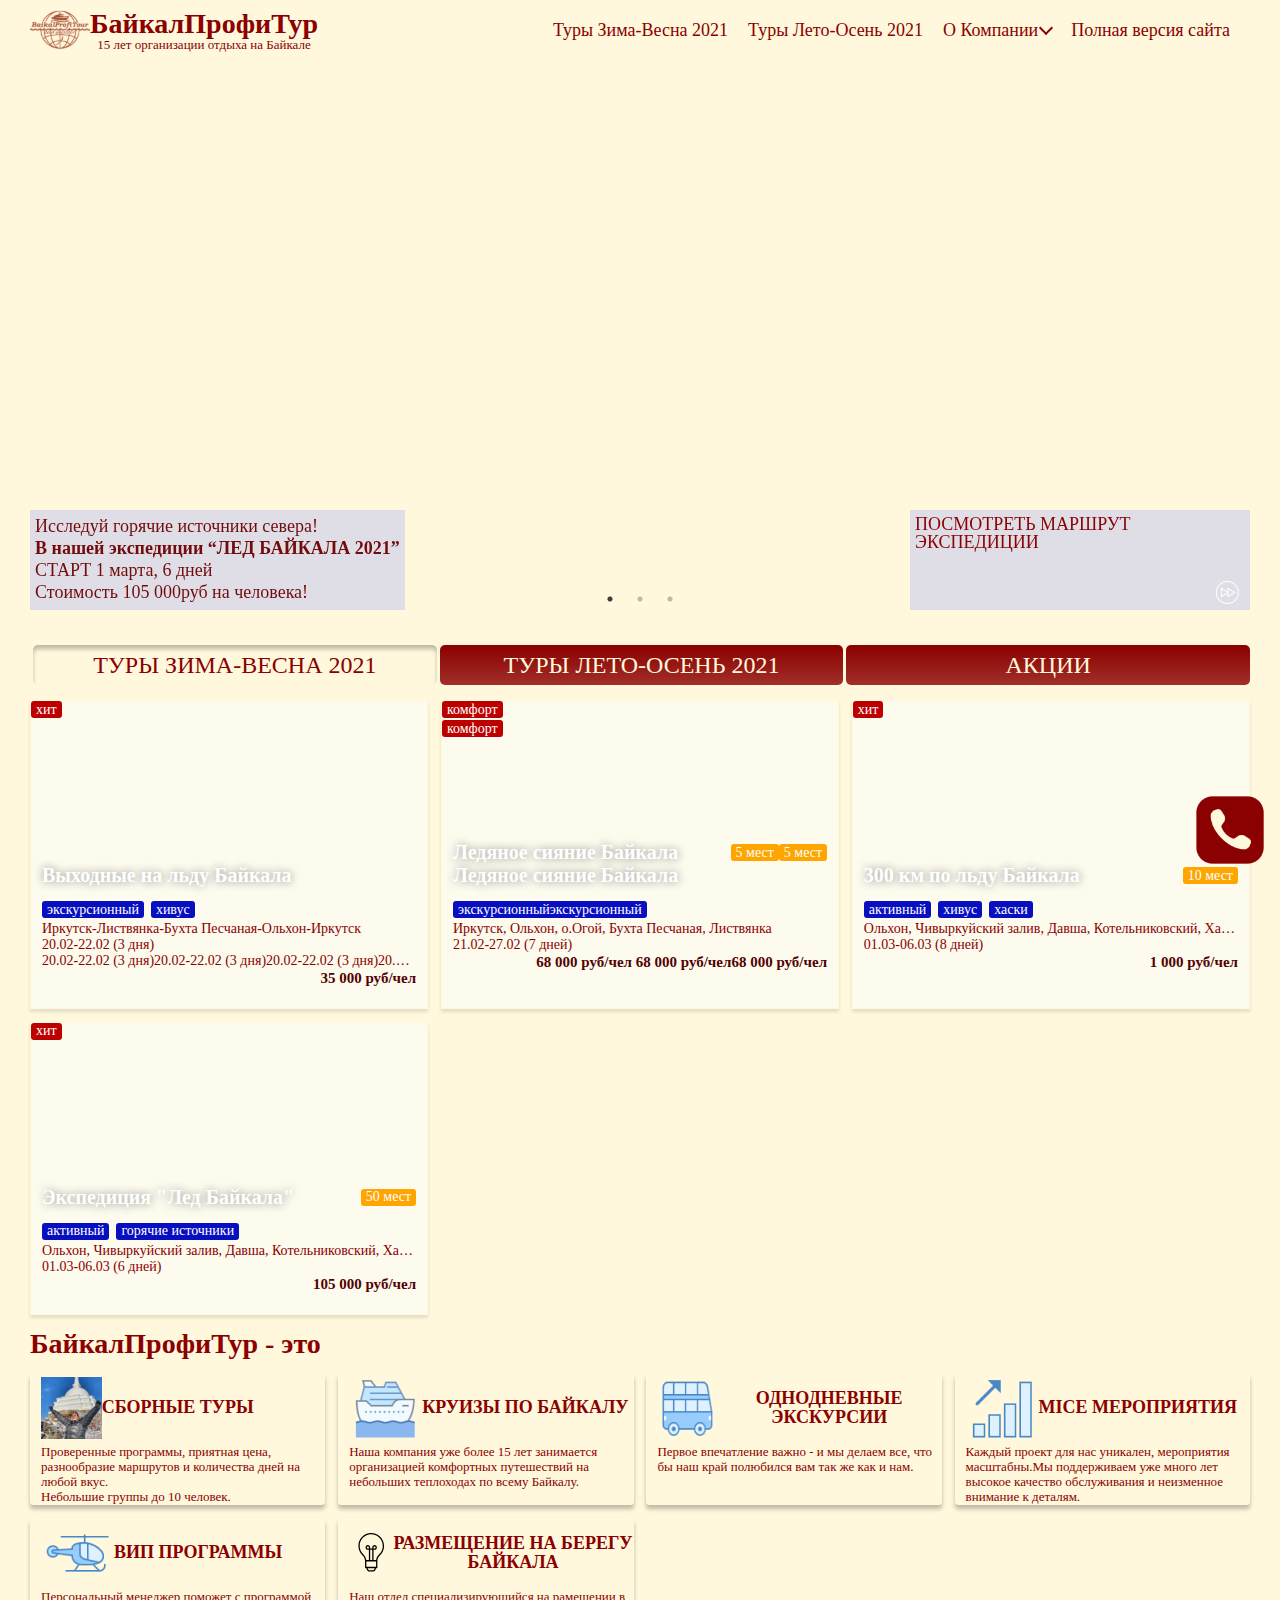
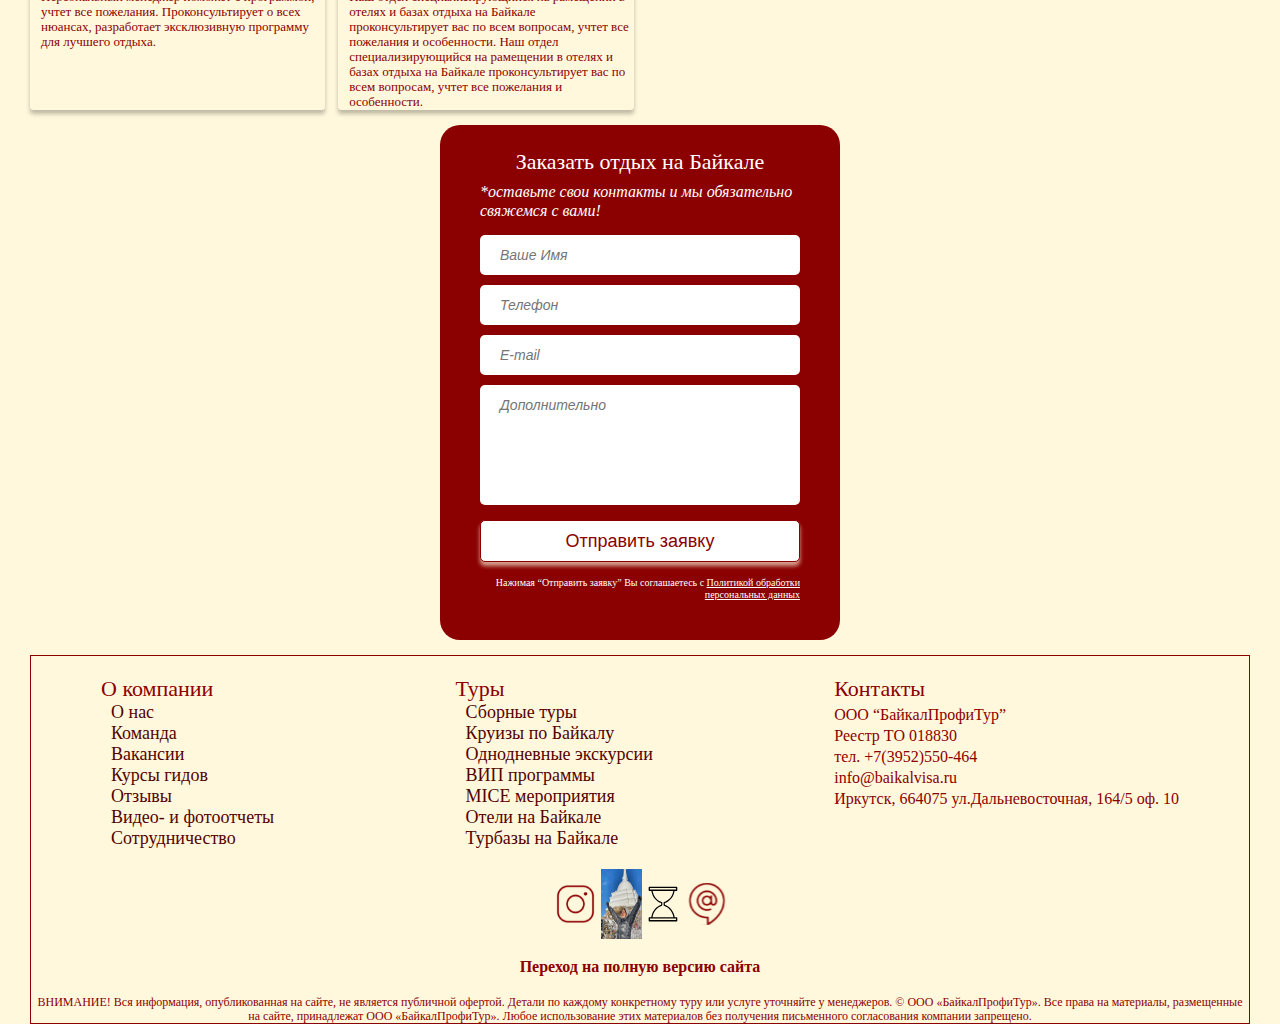
==== commit c7834631: "Add files via upload" ====
--- a/BaikalM/index.html
+++ b/BaikalM/index.html
@@ -9,7 +9,7 @@
    <title>Document</title>
 </head>
 <body>
-<div class="wrapper">
+
    <header class="header">
       <div class="container header-container">
    
@@ -17,7 +17,9 @@
    
             <!-- Колонка логотип -->
             <div class="header__column menu-logo">
+               <div class="header__logo-wrapper">
                <a href="/index.html" class="header__logo"><img src="img/icon/baikalprofitour_logoс.svg" alt="Логотип"></a>
+               </div>
                <div class="header__text">
                   <p class="header__title">
                     <a href="index.html">БайкалПрофиТур</a></p>
@@ -34,33 +36,54 @@
                   <ul class="menu-header__list">
                      <li><a href="/index.html" class="menu-header__link">Туры Зима-Весна 2021</a></li>
                      <li><a href="/summer.html" class="menu-header__link">Туры Лето-Осень 2021</a></li>
-                     <li><a href="#" class="menu-header__link">О Компании</a></li>
+                     <li class="link-down">
+                        <span  class="menu-header__link"> 
+                        О Компании<i class="fa fa-angle-down"></i>
+                     </span>
+                        <ul class="submenu">
+                           <li class="submenu-link"><a href="/about.html" >О компании</a></li>
+                           <li class="submenu-link"><a href="/reservation.html">Как забронировать тур</a></li>
+                           <li class="submenu-link"><a href="http://www.baikalvisa.ru/" >Вакансии</a></li>
+                           <li class="submenu-link"><a href="http://www.baikalvisa.ru/" >Курсы гидов</a></li>
+                           <li class="submenu-link"><a href="http://www.baikalvisa.ru/" >Отзывы</a></li>
+                           <li class="submenu-link"><a href="http://www.baikalvisa.ru/" >Видео- и фотоотчеты</a></li>
+                           <li class="submenu-link"><a href="http://www.baikalvisa.ru/" >Сотрудничество</a></li>
+                        </ul>
+                        
+                     </li>
                      <li><a href="http://www.baikalvisa.ru/" class="menu-header__link">Полная версия сайта</a></li>
-                     <li class="menu-header__list_text menu-header__link">ООО “БайкалПрофиТур” <br> Реестр ТО 018830 <br>тел. +7(3952)550-464<br> info@baikalvisa.ru <br>Иркутск, 664075 ул.Дальневосточная, 164/5 оф. 10</li>
-   
+                     <li>
+                     <ul class="menu-header__list_text">
+                        <li><a href="" class="menu-header__link_m">
+                        ООО “БайкалПрофиТур”</a>
+                        </li>
+                        <li><a href="" class="menu-header__link_m">
+                           Реестр ТО 018830 </a>
+                           </li>
+                           <li><a href="" class="menu-header__link_m">
+                              тел. +7(3952)550-464</a>
+                              </li>
+                              <li><a href="" class="menu-header__link_m">
+                                 info@baikalvisa.ru </a>
+                                 </li>  
+                                 <li><a href="" class="menu-header__link_m">
+                                    Иркутск, 664075 ул.Дальневосточная, 164/5 оф. 10</a>
+                                    </li>                             
+                     </ul> 
+                  </li>
+                         
+                     
+                        
                   </ul>
                   
                </nav>
             </div>
-            <!-- Колонка меню для связи  -->
-            <div class="header__column social-menu-header dropdown">
-               <div class="social-menu__dropdownbtn"><img src="img/icon/dropdown.svg" alt="Связаться"></div>
+
    
-               <ul class="social-menu-header__list">
-                  <li><a href="#" class="social-menu-header__link"><img src="img/test/Tilda_Icons_1ed_speaker.svg" alt="Позвонить"></a></li>
-                  <li><a href="#" class="social-menu-header__link"><img src="img/icon/whatsapp.svg" alt="WhatsApp"></a></li>
-                  <li><a href="https://www.instagram.com/baikal_profi_tour/?igshid=1kckysxaospuv" class="social-menu-header__link"><img src="img/icon/insta.svg" alt="Инстаграмм"></a></li>
-               </ul>
-               
-               
-               
-               
-            </div>
-   
          </div>
       </div>
    </header>
-   </div>    <div class="wrapper">
+    
       <main class="main">
 
       <!-- Слайдер -->
@@ -78,12 +101,14 @@
                   Стоимость 105 000руб на человека!<br>
                   </p>
                </div>
+               <a href="">
                <div class="slide__column slide-more">
                   <div class="slide-more__text">
                      ПОСМОТРЕТЬ МАРШРУТ ЭКСПЕДИЦИИ
                   </div>
-                  <a href="#" class="slide-more__link"><img src="img/icon/slide_link-btn.svg" alt=""></a>
-               </div>
+                  <img class="slide-more__link" src="img/icon/slide_link-btn.svg" alt="">
+               </div>
+               </a>
                </div>
             </div>
          </div>
@@ -187,7 +212,10 @@
                Иркутск-Листвянка-Бухта Песчаная-Ольхон-Иркутск
                          </p>
             <p class="category-item__data">
-               20.02-22.02 (3 дня)  
+               <p class="category-item__rout"></p>
+               20.02-22.02 (3 дня)<br>
+               20.02-22.02 (3 дня)20.02-22.02 (3 дня)20.02-22.02 (3 дня)20.02-22.02 (3 дня)20.02-22.02 (3 дня)20.02-22.02 (3 дня)20.02-22.02 (3 дня)20.02-22.02 (3 дня)
+            </p>
             </div>
             </p>
          
@@ -369,7 +397,7 @@
             
          <div class="features-item__block-title">
             <div class="features-item__img">
-               <img src="img/features1.png" alt="">
+               <img src="img/single-day.png" alt="">
             </div>
             <div class="features-item__title">
                <h3>
@@ -505,8 +533,8 @@
    <div class="form-inner">
    <h3>Заказать отдых на Байкале</h3>
    <p>*оставьте свои контакты и мы обязательно свяжемся с вами!</p>
-   <input type="text" placeholder="Ваше Имя">
-   <input type="tel" placeholder="Телефон">
+   <input type="text" placeholder="Ваше Имя" required>
+   <input type="tel" placeholder="Телефон" required>
    <input type="text" placeholder="E-mail">
    <textarea placeholder="Дополнительно" rows="3"></textarea>
    <input type="submit" value="Отправить заявку">
@@ -515,8 +543,18 @@
    </p>
    </div>
 </form>
-</div>   </main>
-   </div>
+</div><div class="connection-menu">
+
+   <ul class="connection-menu__list hidden">
+      <li><a href="https://www.instagram.com/baikal_profi_tour/?igshid=1kckysxaospuv" class="connection-menu__link"><img src="img/icon/connectionInsta.png" alt="Инстаграмм"></a></li>
+      <li><a href="#" class="connection-menu__link"><img src="img/icon/connectionWapp.png" alt="Телефон"></a></li>
+      <li><a href="#" class="connection-menu__link"><img src="img/icon/connectionWapp.png" alt="WhatsApp"></a></li>
+      <li><a href="#" class="connection-menu__link"><img src="img/icon/connectionMail.png" alt="Почта"></a></li>
+   </ul>
+   <div class="connection-menu__dropdownbtn"><img src="img/icon/connectionBtn.png" class="toggle-btn" alt="Связаться"></div>
+</div>
+   </main>
+   
 <footer class="footer">
    <div class="container">
       <div class="footer-wrapper">
@@ -552,15 +590,28 @@
          <ul class="footer-nav__contacts footer-nav__list">
             <li class="footer-nav__header"><h2 class="footer-nav__title">Контакты</h2><span class="footer-arrow__contacts arrow-up"></span></li>
          <div class="footer-contacts__wrapper footer-hidden">
-            <li class="footer-contacts__text footer-contacts__text_first"><strong>ООО “БайкалПрофиТур”</strong><br> Реестр ТО <strong>018830</strong> <br>тел. +7(3952)550-464 <br> info@baikalvisa.ru</li>
-            <li class="footer-contacts__text">Иркутск, 664075 ул.Дальневосточная, 164/5 оф. 10</li>
+            <li class="menu-footer__item-m"><a href="" class="menu-header__link_m menu-footer__link_m">
+               ООО “БайкалПрофиТур”</a>
+               </li>
+               <li class="menu-footer__item-m"><a href="" class="menu-header__link_m menu-footer__link_m">
+                  Реестр ТО 018830 </a>
+                  </li>
+                  <li class="menu-footer__item-m"><a href="" class="menu-header__link_m menu-footer__link_m">
+                     тел. +7(3952)550-464</a>
+                     </li>
+                     <li class="menu-footer__item-m"><a href="" class="menu-header__link_m menu-footer__link_m">
+                        info@baikalvisa.ru </a>
+                        </li>  
+                        <li class="menu-footer__item-m"><a href="" class="menu-header__link_m menu-footer__link_m">
+                           Иркутск, 664075 ул.Дальневосточная, 164/5 оф. 10</a>
+                           </li>
          </div>
          </ul>
       </div>
       <div class="footer-social">
          <ul class="footer-social__list">
             <li><a href="https://www.instagram.com/baikal_profi_tour/?igshid=1kckysxaospuv" class="footer-social__link"><img src="img/icon/insta.svg" alt="Insta"></a></li>
-            <li><a href="#" class="footer-social__link"><img src="" alt="Whatsapp"></a></li>
+            <li><a href="#" class="footer-social__link"><img src="img/single-day.png" alt="Whatsapp"></a></li>
             <li><a href="#" class="footer-social__link"><img src="img/test/Tilda_Icons_1ed_hourglass.svg" alt="Phone"></a></li>
             <li><a href="#" class="footer-social__link"><img src="img/icon/mail.svg" alt="Mail"></a></li>
          </ul>
@@ -575,7 +626,7 @@
       </p>
    </div>
    </div>
-</footer><script src="https://code.jquery.com/jquery-3.5.1.slim.min.js"></script>
+</footer><script src="js/jquery-3.6.0.min.js"></script>
 <script src="js/main.js"></script>
 <script src="slick/slick.min.js"></script>
 </body>
--- a/BaikalM/css/style.css
+++ b/BaikalM/css/style.css
@@ -1 +1 @@
-@charset "UTF-8";@import url("https://fonts.googleapis.com/css2?family=Roboto+Condensed:ital,wght@0,400;0,700;1,400&family=Roboto:ital,wght@0,400;0,700;1,400&display=swap");*,:after,:before{box-sizing:border-box}blockquote,body,dd,dl,figure,h1,h2,h3,h4,p{margin:0}ol[role=list],ul[role=list]{list-style:none}html{scroll-behavior:smooth}body{min-height:100vh;text-rendering:optimizeSpeed;line-height:1.5}a:not([class]){-webkit-text-decoration-skip:ink;text-decoration-skip-ink:auto}img,picture{max-width:100%;display:block}button,input,select,textarea{font:inherit}@media (prefers-reduced-motion:reduce){*,:after,:before{animation-duration:0.01ms!important;animation-iteration-count:1!important;transition-duration:0.01ms!important;scroll-behavior:auto!important}}*{padding:0;margin:0;border:0}*,:after,:before{box-sizing:border-box}:active,:focus{outline:none}a:active,a:focus{outline:none}aside,footer,header,nav{display:block}body,html{height:100%;width:100%;font-size:100%;line-height:1;font-size:14px;-ms-text-size-adjust:100%;-moz-text-size-adjust:100%;-webkit-text-size-adjust:100%}button,input,textarea{font-family:inherit}input::-ms-clear{display:none}button{cursor:pointer}button::-moz-focus-inner{padding:0;border:0}a,a:visited{text-decoration:none}a:hover{text-decoration:none}ul li{list-style:none}img{vertical-align:top}h1,h2,h3,h4,h5,h6{font-size:inherit;font-weight:400}.wrapper{width:100%;overflow:hidden}.header{background-color:#FFF8DC;box-sizing:border-box}.container{max-width:1240px;padding:0px 10px;margin:0 auto}.header__body{height:60px;display:flex;font-size:0px;justify-content:space-between;align-items:center}.header__logo{display:flex;justify-content:center}.header__logo img{display:inline-block;height:68px}.menu-logo{display:flex;justify-content:center}.header__text{display:flex;flex-flow:column;justify-content:center}.header__title{font-family:Roboto;font-size:28px;font-weight:700;text-align:center}.header__title a{color:#8B0000}.header__subtitle{font-family:Roboto;font-size:13px;font-weight:400;text-align:center}.menu-header{display:flex;align-items:center}.menu-header__icon{display:none}.menu-header__list{display:flex}.menu-header__list li{margin-left:20px}.social-menu-header__list{display:flex}.social-menu-header__list li{max-height:60px;margin-left:11px}.social-menu-header__list img{max-width:100%}.menu-header__link{font-family:Roboto;font-style:normal;font-weight:500;font-size:18px;text-align:center;color:#8B0000}.menu-header__link:hover{opacity:0.4}.social-menu-header__link img{height:35px;max-width:100%}.social-menu-header__link img:hover{opacity:0.4}.social-menu__dropdownbtn{display:none}.social-menu__dropdownbtn img{max-width:100%;height:50px}.menu-header__list_text{text-align:left;display:none}@media (max-width:890px){.header{position:fixed;width:100%;top:0;left:0;z-index:50;background-color:#FFF8DC}.header:before{content:"";position:absolute;top:0;left:0;width:100%;height:100%;background-color:#FFF8DC;z-index:3;filter:drop-shadow(0px 4px 4px rgba(139,0,0,0.25))}.header__body{position:relative;display:flex;font-size:0px;justify-content:space-between;align-items:center}.menu-header__icon{z-index:4;display:block;position:relative;width:40px;max-height:20px}.menu-header__icon span{position:absolute;background:#FFF8DC;border:1px solid #8B0000;width:40px;height:4px;top:50%}.menu-header__icon span:before{content:"";position:absolute;background:#FFF8DC;border:1px solid #8B0000;width:40px;height:4px;transform:translateY(-10px);left:-2%}.menu-header__icon span:after{content:"";position:absolute;background:#FFF8DC;border:1px solid #8B0000;width:40px;height:4px;transform:translateY(9px);left:-2%}.menu-header__icon_active span{background-color:transparent;border:none}.menu-header__icon_active span:before{transform:rotate(45deg);transition:all 0.5s ease 0s}.menu-header__icon_active span:after{transform:rotate(-45deg);transition:all 0.5s ease 0s}.menu-header__list{flex-flow:column;overflow:auto;margin-top:30px;position:fixed;top:-100%;left:0;width:83%;height:100%;padding-top:60px;background-color:#FFF8DC;box-shadow:inset 0px 4px 4px rgba(139,0,0,0.35)}.menu-header__list li{margin-bottom:30px}.menu-header__list_active{top:0;transition:all 0.7s ease 0s}.menu-header{order:0;display:flex;flex-flow:column}.menu-logo{z-index:4;order:1}.social-menu-header{order:2;z-index:4}.social-menu__dropdownbtn{display:block}.dropdown{position:relative}.social-menu-header__list{background:#FFF8DC;display:none;position:absolute;top:100%;left:0;padding-bottom:10px;width:100%;z-index:10;transition:all 0.7s ease 0s;box-shadow:0px 4px 4px rgba(0,0,0,0.5);border-radius:10px}.social-menu-header__list li{display:flex;justify-content:center;padding-top:10px}.social-menu-header__list img{height:44px;max-width:100%;filter:drop-shadow(0px 4px 4px rgba(0,0,0,0.25))}.header-hidden{display:block}.menu-header__list_text{text-align:left;display:block;font-weight:400;font-size:14px;font-family:Roboto}}@media (max-width:521px){.header__text{display:flex;flex-flow:column;align-items:center;justify-content:center}.header__title{font-family:Roboto;font-size:18px;font-weight:700;text-align:center;color:#8B0000}.header__subtitle{font-family:Roboto;font-size:7px;font-weight:400;text-align:center;color:#8B0000}}.menu-header__icon{width:35px;height:35px}.menu-header__icon span{width:35px;height:4px}.menu-header__icon span:before{width:35px}.menu-header__icon span:after{width:35px}.social-menu-header__list li{margin-left:0px}.social-menu-header__list img{max-width:100%}@media (max-width:350px){.menu-header__icon{height:35px}.container{padding:0px 3px}.menu-logo a img{max-width:100%}.header__title{font-family:Roboto;font-size:17px;font-weight:700;text-align:center;color:#8B0000}.header__text{margin:0 auto;text-align:center}}.main__slider{position:relative;margin:0 auto}.slider{font-family:Roboto;font-style:normal;font-weight:normal;font-size:18px;color:#720B0B}.slide{max-width:100%;height:570px;background-position:center;background-repeat:no-repeat;background-size:cover}.slide__information{display:flex;justify-content:space-between;height:570px;align-items:flex-end;padding-bottom:20px}.slide__column{min-height:100px}.slide-description{background:rgba(201,205,238,0.6);text-align:left;max-width:563px}.slide-description__text{line-height:22px;padding:5px}.slide-more{display:flex;background:rgba(201,205,238,0.6);max-width:340px;padding:5px}.slide-more__link{display:block;align-items:flex-end;align-self:flex-end}.slide-more__link img{max-width:100%;width:70px}.slider .slick-dots{margin:0 auto;position:absolute;top:92%}@media (max-width:890px){.main{padding-top:60px}.slide{height:240px}.slider{font-family:Roboto;font-style:normal;font-weight:normal;font-size:12px;color:#720B0B}.slide__information{display:flex;justify-content:space-between;height:240px;align-items:flex-end;padding-bottom:20px}.slide__column{min-height:65px}.slide-description{background:rgba(201,205,238,0.6);text-align:left;max-width:360px}.slide-description__text{line-height:14px;padding:5px}.slide-more{display:flex;background:rgba(201,205,238,0.6);max-width:200px;padding:5px}.slide-more__text{height:auto}.slide-more__link{display:block;align-items:flex-end;align-self:flex-end}.slide-more__link img{max-width:100%;width:50px}}@media (max-width:520px){.slider{font-size:10px}.slide__information{display:flex;justify-content:space-between;min-height:240px;align-items:flex-end;padding-bottom:20px}.slide__column{min-height:70px}.slide-description{background:rgba(201,205,238,0.6);text-align:left;max-width:360px;height:auto;margin-right:10px}.slide-description__text{line-height:14px;padding:3px}.slide-more{font-size:11px;display:flex;background:rgba(201,205,238,0.6);max-width:120px;padding:3px}.slide-more__text{width:100%}.slide-more__link{display:block;align-items:flex-end;align-self:flex-end}.slide-more__link img{max-width:100%}}@media (max-width:365px){.slide__column{min-height:75px}.slide-more{max-width:105px;padding:3px}.slide-more__link{min-width:32px}.slide-more__link img{max-width:100%}}.category{margin-top:-15px}.category-title{display:flex;justify-content:space-between;align-items:center;font-size:24px;text-align:center;margin:0 auto}.category-title li{display:flex;justify-content:center;align-items:center;width:100%;height:40px;background:linear-gradient(180deg,#8B0000 0%,rgba(139,0,0,0.81) 100%);border-radius:5px;margin-left:3px}.category-title .category-title-item_active{background:linear-gradient(180deg,#FFF8DC 0%,rgba(255,248,220,0.81) 100%);box-shadow:inset 0px 4px 4px rgba(0,0,0,0.25);border-radius:5px}.category-title__link{display:inline-block;color:#FFF8DC}.category-title__link_active{color:#8B0000}.category-results{display:grid;grid-template-columns:repeat(auto-fill,minmax(340px,1fr));grid-gap:1vw}.category-item{margin-top:15px;height:100%;background:#FDFAEE;border:0.5px solid #FFF8DC;box-shadow:0px 3px 3px rgba(152,152,152,0.25);position:relative;z-index:0}.category-item__prev{display:flex;align-items:flex-end;position:relative;min-height:200px;background-position:center;background-repeat:no-repeat;background-size:cover}.prev-wrapper{display:flex;width:100%;justify-content:space-between;margin-bottom:14px;margin-right:11px;margin-left:11px}.category-item__ghostLink{position:absolute;display:block;top:0;left:0;width:100%;height:100%;z-index:1}.category-item__title{text-shadow:#868686 0 0 10px;font-weight:bold;font-size:20px;line-height:23px;color:#FFFFFF}.category-item__flag{white-space:nowrap;display:flex;align-items:center;font-style:normal;font-weight:normal;font-size:14px;line-height:16px;text-align:center;color:#FFFFFF;border-radius:3px;height:17px;padding:5px}.flag__intitle{background-color:orange;margin-top:3px}.descr-wrapper{max-width:100%;padding:0 11px 6px 11px}.category-item__descr{max-height:160px;max-width:100%}.flag-list{display:flex;width:100%;justify-content:space-between;margin-bottom:3px}.flag-list_nowrap{display:flex;flex-wrap:nowrap;justify-content:flex-start}.flag-list__left{display:flex}.flag-list__left_nowrap{display:flex;flex-wrap:nowrap;justify-content:flex-start}.category-flag__item_right{text-align:left;background:#BC0000}.flag-list__intitle{position:absolute;top:0}.flag__intitle_top{margin-bottom:2px;background:#BC0000;width:100%}.category-flag__item_left{background:#070FC1;margin-right:7px}.category-item__information{display:flex;flex-flow:column;justify-content:space-between;height:100%}.category-item__text{font-size:14px;line-height:16px;width:100%;white-space:nowrap;overflow:hidden;text-overflow:ellipsis}.nowrap{white-space:nowrap;overflow:hidden;text-overflow:ellipsis}.category-item__flag_nowrap{white-space:nowrap;overflow:hidden;text-overflow:ellipsis}.category-item__rout{margin-bottom:3px;min-width:360px;display:inline}.category-item__data{font-size:14px;line-height:16px}.category-item__price{display:flex;height:100%;width:100%;justify-content:flex-end;font-weight:bold;font-size:15px;line-height:18px;color:#530202}@media (max-width:890px){.category-title{font-size:20px}}@media (max-width:707px){.category-title{font-size:18px}.category-results{grid-template-columns:repeat(auto-fill,minmax(290px,1fr))}}@media (max-width:607px){.category-title{font-size:16px}.category-results{grid-template-columns:repeat(auto-fill,minmax(250px,1fr))}}@media (max-width:524px){.category-item__prev{min-height:150px}.category-item__title{font-size:18px}.prev-wrapper{flex-wrap:wrap}.category-flag{flex-wrap:wrap}.flag-list_nowrap{flex-wrap:nowrap;width:100%}.flag-list__left{flex-wrap:wrap}.flag-list__left_nowrap{flex-wrap:nowrap;width:100%}.category-title{font-size:14px}.category-results{grid-template-columns:repeat(auto-fill,minmax(150px,1fr))}.category-item__descr{height:100%}}.features-wrapper{padding-top:30px}.features-title h2{font-family:Roboto;font-style:normal;font-weight:bold;font-size:28px}.features{padding-top:15px;display:grid;grid-template-columns:repeat(auto-fill,minmax(243px,1fr));grid-gap:1vw}.features-item{position:relative;background:#FFF8DC;border:1px solid #FFF8DC;box-shadow:0px 4px 4px rgba(0,0,0,0.25);border-radius:3px}.features-item a{position:absolute;display:block;top:0;left:0;width:100%;height:100%;z-index:1}.features-item__wrapper{padding-left:10px;padding-top:3px}.features-item__block-title{display:flex;text-align:center;align-items:center;justify-content:flex-start;max-width:100%;height:62px}.features-item__img img{max-width:100%;height:62px}.features-item__title{align-self:center;align-items:center;display:flex;justify-content:center}.features-item__title h3{font-style:normal;font-weight:bold;font-size:16px;line-height:19px}.features-item__text{margin-top:5px;font-family:Roboto Condensed;font-style:normal;font-weight:normal;font-size:13px;line-height:15px}@media (max-width:508px){.features{padding-top:15px;display:grid;grid-template-columns:repeat(auto-fill,minmax(150px,1fr));grid-gap:1vw}.features-item{height:100%;min-height:150px;background:#FFF8DC;border:1px solid #FFF8DC;box-shadow:0px 4px 4px rgba(0,0,0,0.25);border-radius:3px}.features-item img{height:50px;max-width:100%}.features-title h2{font-family:Roboto;font-style:normal;font-weight:bold;font-size:20px;line-height:22px}.features-item__title h3{font-style:normal;font-weight:bold;font-size:11px}}.decor{position:relative;max-width:400px;margin:15px auto 0;background:#8B0000;border-radius:20px}.decor a{text-decoration:underline}.form-inner{padding:24px 40px 24px 40px}.form-inner input,.form-inner textarea{display:block;width:100%;padding:0 20px;margin-bottom:10px;background:#FFFFFF;line-height:40px;border-width:0;border-radius:5px;font-family:"Roboto",sans-serif;font-style:italic}.form-inner input:hover{box-shadow:0px 4px 4px rgba(255,248,220,0.66)}.form-inner textarea:hover{box-shadow:0px 4px 4px rgba(255,248,220,0.66)}.form-inner input[type=submit]{margin-top:15px;background:#FFFFFF;border:1px solid #8B0000;box-shadow:0px 4px 4px rgba(255,248,220,0.66);border-radius:5px;color:#8B0000;font-style:normal;font-weight:500;font-size:18px}.form-inner input[type=submit]:hover{opacity:0.5}.form-inner textarea{resize:none}.form-inner h3{margin-top:0;font-family:"Roboto";font-weight:500;font-size:22px;line-height:26px;text-align:center;color:#FFFFFF;margin-bottom:7px}.form-inner p{margin-top:0;font-family:Roboto Condensed;font-style:italic;font-weight:normal;font-size:16px;line-height:19px;color:#FFFFFF;margin-bottom:15px}p.politics a{font-family:Roboto;font-style:normal;font-weight:normal;font-size:10px;line-height:12px;text-align:right;color:#FFFFFF;margin-top:15px}.footer{margin-top:15px}.footer-hidden{display:block}.footer-wrapper{border:1px solid #8B0000;box-sizing:border-box}.footer-nav{display:flex;justify-content:space-between;margin-top:20px;margin-left:70px;margin-right:70px}.footer-nav__title{font-family:Roboto Condensed;font-style:normal;font-weight:normal;font-size:22px;line-height:26px}.footer-contacts__text,.footer-nav__link{font-family:Roboto Condensed;font-style:normal;font-weight:normal;font-size:18px;line-height:21px;color:#530202;margin-left:10px}.footer-contacts__text:hover,.footer-nav__link:hover{opacity:0.4}.footer-social{margin:20px auto;max-width:180px}.footer-social__list{display:flex;justify-content:space-between}.footer-social__list li img{display:inline-block;height:70px;max-width:100%}.footer-social__list li img:hover{opacity:0.4}.footer-site-link{text-align:center}.site-link__link{text-align:center;font-family:Roboto;font-style:normal;font-weight:bold;font-size:16px;color:#8B0000}.footer-contacts__text{max-width:328px}.footer-contacts__text_first{margin-bottom:10px}.footer-offerta{font-family:Roboto Condensed;font-style:normal;font-weight:normal;font-size:12px;line-height:14px;text-align:center;color:#8B0000;margin-top:20px;margin-left:5px;margin-right:5px}@media (max-width:890px){.footer-nav{display:flex;flex-flow:column;margin-top:20px;margin-left:10px;margin-right:10px}.footer-hidden{display:none}.footer-nav__list{margin-bottom:10px}.footer-nav__header{display:flex;justify-content:space-between;border-bottom:1px solid #8B0000}.footer-nav__header span{width:20px;height:20px;border:solid #8B0000;border-width:0px 2px 2px 0px;display:inline-block;transform:rotate(225deg)}.footer-nav__header span.arrow-up{transform:rotate(45deg)}.footer-social{margin:0 auto;margin-bottom:10px;max-width:180px}.footer-offerta{font-size:10px;text-align:center;color:#8B0000;margin-top:10px}.footer-social__list li img{height:44px;max-width:100%}}.single-main h3{font-family:Roboto;font-weight:600;font-size:24px;line-height:28px;color:#530202;padding:3px}.single-main p{font-family:Roboto Condensed;font-style:normal;font-weight:500;font-size:20px;line-height:23px;padding:3px;color:#530202}.form-inner h3{margin-top:0;font-family:"Roboto";font-weight:500;font-size:22px;line-height:26px;text-align:center;color:#FFFFFF;margin-bottom:7px}.form-inner p{margin-top:0;font-family:Roboto Condensed;font-style:italic;font-weight:normal;font-size:16px;line-height:19px;color:#FFFFFF;margin-bottom:15px}p.politics{font-family:Roboto;font-style:normal;font-weight:normal;font-size:10px;line-height:12px;text-align:right;color:#FFFFFF;margin-top:15px}@media (max-width:616px){.single-main h3{font-size:16px;line-height:17px}.single-main p{font-size:12px;line-height:13px}.single-main h4{font-size:14px;line-height:15px}.form-inner h3{margin-top:0;font-family:"Roboto";font-weight:500;font-size:22px;line-height:26px;text-align:center;color:#FFFFFF;margin-bottom:7px}.form-inner p{margin-top:0;font-family:Roboto Condensed;font-style:italic;font-weight:normal;font-size:16px;line-height:19px;color:#FFFFFF;margin-bottom:15px}p.politics{font-family:Roboto;font-style:normal;font-weight:normal;font-size:10px;line-height:12px;text-align:right;color:#FFFFFF;margin-top:15px}}@media (max-width:420px){.single-main h3{font-size:15px;line-height:15px}.single-main p{font-size:12px;line-height:13px}.single-main h4{font-size:14px;line-height:14px}.form-inner h3{margin-top:0;font-family:"Roboto";font-weight:500;font-size:22px;line-height:26px;text-align:center;color:#FFFFFF;margin-bottom:7px}.form-inner p{margin-top:0;font-family:Roboto Condensed;font-style:italic;font-weight:normal;font-size:16px;line-height:19px;color:#FFFFFF;margin-bottom:15px}p.politics{font-family:Roboto;font-style:normal;font-weight:normal;font-size:10px;line-height:12px;text-align:right;color:#FFFFFF;margin-top:15px}}.single-header__title{max-width:100%;height:470px;background-position:center;background-repeat:no-repeat;background-size:cover}.single-header__container{height:100%}.single-title{height:100%;display:flex;flex-flow:column;justify-content:flex-end;font-family:Roboto;font-style:normal;padding-bottom:30px}.single-title__title{font-weight:500;font-size:30px;line-height:32px;color:#FFFFFF;text-shadow:#868686 0 0 10px}.single-title__subtitle{font-family:Roboto Condensed;font-weight:400;font-size:25px;line-height:27px;text-shadow:#868686 0 0 10px;color:#FFFFFF}.single-descr{margin-top:10px;width:100%;display:grid;grid-template-columns:1fr 1fr;font-style:normal}.single-descr__ontours{height:100%;display:flex;flex-flow:column}.ontours-tours__text{height:100%}.single-descr__text{margin-bottom:3px;background:#FDFAEE;border:0.5px solid #FFF8DC;box-shadow:0px 3px 3px rgba(152,152,152,0.25)}.tours-title__block{margin-bottom:3px;background:#FDFAEE;border:0.5px solid #FFF8DC;box-shadow:0px 3px 3px rgba(152,152,152,0.25)}.date-tours__text{min-height:132px}.price-tours__link{display:block;font-family:Roboto Condensed;font-style:normal;font-weight:bold;font-size:14px;line-height:16px;font-size:20px;line-height:23px;padding:3px;color:#530202;text-decoration:underline;font-style:italic}.price-tours__link:hover{opacity:0.3}.single-descr__right{margin-left:3px}.single-map__map{max-width:100%;height:400px;background-position:center;background-repeat:no-repeat;background-size:cover}.single-map__title{display:block}@media (max-width:890px){.single-header{padding-top:60px}.single-header__title{max-width:100%;height:241px}.single-title{padding-bottom:30px}.single-title__title{font-weight:500;font-size:26px;line-height:30px;color:#FFFFFF;text-shadow:#868686 0 0 10px}.single-title__subtitle{font-weight:400;font-size:22px;line-height:25px;text-shadow:#868686 0 0 10px;color:#FFFFFF}.single-map__map{max-width:100%;height:340px;background-position:center;background-repeat:no-repeat;background-size:cover}.price-tours__link{margin-top:20px}}@media (max-width:616px){.price-tours__link{font-size:12px;line-height:13px}.single-map__map{max-width:100%;height:194px;background-position:center;background-repeat:no-repeat;background-size:cover}}.tours-program{margin-top:15px}.tours-day{margin-bottom:10px}.tours-day__title{font-family:Roboto Condensed;font-style:normal;font-weight:normal;font-size:20px;line-height:23px;color:#530202}.tours-day__block-title{display:flex;justify-content:space-between;width:100%;background:#FDFAEE;border:0.5px solid #FFF8DC;box-shadow:0px 3px 3px rgba(152,152,152,0.25);padding:5px;margin-bottom:5px}.tours-day__arrow{margin-right:5px;display:block;width:20px;height:20px;border:solid #8B0000;border-width:0px 2px 2px 0px;display:inline-block;transform:rotate(225deg)}.tours-day__img{max-width:100%;background-position:center;background-repeat:no-repeat;background-size:cover}.tours-day__description{display:grid;grid-template-columns:1fr 1fr}.tours-day__wrapper{background:#FDFAEE;box-shadow:0px 3px 3px rgba(152,152,152,0.25);padding-left:7px;padding-bottom:10px;margin-left:10px}.single-film{max-width:800px;height:400px;margin:0 auto;margin-top:20px}iframe{width:100%;height:100%}.single-film__more{margin-top:10px}.single-film__more a{font-family:Roboto Condensed;font-style:italic;font-weight:500;font-size:18px;-webkit-text-decoration-line:underline;text-decoration-line:underline;color:#530202}@media (max-width:855px){.single-film__more a{font-size:16px}.tours-day .tours-day__text{font-size:16px;line-height:18px}.tours-day__wrapper{margin-left:0px}}@media (max-width:741px){.tours-day .tours-day__text{font-size:16px;line-height:18px}.tours-day__description{display:flex;flex-flow:column}.tours-day__img{width:360px;height:360px;margin:0 auto}.single-film{max-width:600px;height:300px;margin:0 auto;margin-top:20px}}@media (max-width:420px){.tours-day .tours-day__text{font-size:11px;line-height:12px}.tours-day__img{width:250px;height:250px;margin:0 auto}.tours-day__arrow{width:15px;height:15px}.single-film{max-width:350px;height:200px;margin:0 auto;margin-top:20px}}@media (max-width:350px){.tours-day .tours-day__text{font-size:10px;line-height:11px}.tours-day__img{width:200px;height:200px;margin:0 auto}}.single-hidden{display:none}.arrow-up{transform:rotate(45deg)}body,html{font-family:Roboto Condensed;color:#8B0000}body{min-width:320px;background-color:#FFF8DC}.hidden{display:none}+@charset "UTF-8";*,:after,:before{box-sizing:border-box}blockquote,body,dd,dl,figure,h1,h2,h3,h4,p{margin:0}ol[role=list],ul[role=list]{list-style:none}html{scroll-behavior:smooth}body{min-height:100vh;text-rendering:optimizeSpeed;line-height:1.5}a:not([class]){-webkit-text-decoration-skip:ink;text-decoration-skip-ink:auto}img,picture{max-width:100%;display:block}button,input,select,textarea{font:inherit}@media (prefers-reduced-motion:reduce){*,:after,:before{animation-duration:0.01ms!important;animation-iteration-count:1!important;transition-duration:0.01ms!important;scroll-behavior:auto!important}}*{padding:0;margin:0;border:0}*,:after,:before{box-sizing:border-box}:active,:focus{outline:none}a:active,a:focus{outline:none}aside,footer,header,nav{display:block}body,html{height:100%;width:100%;font-size:100%;line-height:1;font-size:14px;-ms-text-size-adjust:100%;-moz-text-size-adjust:100%;-webkit-text-size-adjust:100%}button,input,textarea{font-family:inherit}input::-ms-clear{display:none}button{cursor:pointer}button::-moz-focus-inner{padding:0;border:0}a,a:visited{text-decoration:none}a:hover{text-decoration:none}ul li{list-style:none}img{vertical-align:top}h1,h2,h3,h4,h5,h6{font-size:inherit;font-weight:400}.wrapper{width:100%;overflow:hidden}.header{background-color:#FFF8DC;box-sizing:border-box}.container{max-width:1240px;padding:0px 10px;margin:0 auto}.header__body{height:60px;display:flex;font-size:0px;justify-content:space-between;align-items:center}.header__logo{display:flex;justify-content:center}.header__logo img{height:60px}.menu-logo{display:flex;justify-content:center}.header__text{display:flex;flex-flow:column;justify-content:center}.header__title{font-family:Roboto;font-size:28px;font-weight:700;text-align:center}.header__title a{color:#8B0000}.header__subtitle{font-family:Roboto;font-size:13px;font-weight:400;text-align:center}.menu-header{display:flex;align-items:center}.menu-header__icon{display:none}.menu-header__list{display:flex}.menu-header__list li{margin-left:20px}.social-menu-header__list{display:flex}.social-menu-header__list li{max-height:60px;margin-left:11px}.social-menu-header__list img{max-width:100%}.menu-header__link{font-family:Roboto;font-style:normal;font-weight:500;font-size:18px;text-align:center;color:#8B0000}.menu-header__link:hover{opacity:0.4}.social-menu-header__link img{height:35px;max-width:100%}.social-menu-header__link img:hover{opacity:0.4}.social-menu__dropdownbtn{display:none}.social-menu__dropdownbtn img{max-width:100%;height:50px}.menu-header__list_text{text-align:left;display:none}.menu-header__list_text li{margin:0}.link-down span i{margin-bottom:3px;margin-left:3px;width:10px;height:10px;border:solid #8B0000;border-width:0px 2px 2px 0px;display:inline-block;transform:rotate(45deg)}.submenu{display:none;position:absolute;z-index:5;background-color:#FFF8DC}.submenu-link{margin-top:10px;margin-right:10px}.submenu-link a{font-family:Roboto Condensed;font-style:normal;font-weight:normal;font-size:18px;line-height:21px;color:#530202}.link-down:hover .submenu{display:block}.menu-header__link_m{font-family:Roboto Condensed;font-style:normal;font-weight:normal;font-size:16px;color:#8B0000}.menu-footer__item-m{margin-top:5px}@media (max-width:890px){.header{position:fixed;width:100%;top:0;left:0;z-index:50;background-color:#FFF8DC}.header:before{content:"";position:absolute;top:0;left:0;width:100%;height:100%;background-color:#FFF8DC;z-index:3;filter:drop-shadow(0px 4px 4px rgba(139,0,0,0.25))}.header__body{position:relative;display:flex;font-size:0px;justify-content:start}.menu-header__icon{z-index:4;display:block;position:relative;width:40px;max-height:20px}.menu-header__icon span{position:absolute;background:#FFF8DC;border:1px solid #8B0000;width:40px;height:4px;top:50%}.menu-header__icon span:before{content:"";position:absolute;background:#FFF8DC;border:1px solid #8B0000;width:40px;height:4px;transform:translateY(-10px);left:-2%}.menu-header__icon span:after{content:"";position:absolute;background:#FFF8DC;border:1px solid #8B0000;width:40px;height:4px;transform:translateY(9px);left:-2%}.menu-header__icon_active span{background-color:transparent;border:none}.menu-header__icon_active span:before{transform:rotate(45deg);transition:all 0.5s ease 0s}.menu-header__icon_active span:after{transform:rotate(-45deg);transition:all 0.5s ease 0s}.menu-header__list{flex-flow:column;overflow:auto;margin-top:30px;position:fixed;top:-100%;left:0;width:83%;height:100%;padding-top:60px;background-color:#FFF8DC;box-shadow:inset 0px 4px 4px rgba(139,0,0,0.35)}.menu-header__list li{margin-bottom:30px}.menu-header__list_active{top:0;transition:all 0.7s ease 0s}.menu-header{order:0;display:flex;flex-flow:column}.menu-logo{margin:0 auto;z-index:4;order:1}.social-menu-header{display:none;order:2;z-index:4}.social-menu__dropdownbtn{display:block}.dropdown{position:relative}.social-menu-header__list{background:#FFF8DC;display:none;position:absolute;top:100%;left:0;padding-bottom:10px;width:100%;z-index:10;transition:all 0.7s ease 0s;box-shadow:0px 4px 4px rgba(0,0,0,0.5);border-radius:10px}.social-menu-header__list li{display:flex;justify-content:center;padding-top:10px}.social-menu-header__list img{height:44px;max-width:100%;filter:drop-shadow(0px 4px 4px rgba(0,0,0,0.25))}.header-hidden{display:block}.menu-header__list_text{text-align:left;display:block}.menu-header__list_text li{margin-bottom:5px}.submenu{display:block;position:relative}.submenu li{margin-bottom:0}.link-down span i{display:none}}@media (max-width:521px){.header__text{display:flex;flex-flow:column;align-items:center;justify-content:center}.header__title{font-family:Roboto;font-size:18px;font-weight:700;text-align:center;color:#8B0000}.header__subtitle{font-family:Roboto;font-size:7px;font-weight:400;text-align:center;color:#8B0000}}.menu-header__icon{width:35px;height:35px}.menu-header__icon span{width:35px;height:4px}.menu-header__icon span:before{width:35px}.menu-header__icon span:after{width:35px}.social-menu-header__list li{margin-left:0px}.social-menu-header__list img{max-width:100%}@media (max-width:350px){.menu-header__icon{height:35px}.container{padding:0px 3px}.menu-logo a img{max-width:100%}.header__title{font-family:Roboto;font-size:17px;font-weight:700;text-align:center;color:#8B0000}.header__text{margin:0 auto;text-align:center}}.main__slider{position:relative;margin:0 auto}.slider{font-family:Roboto;font-style:normal;font-weight:normal;font-size:18px;color:#720B0B}.slide{max-width:100%;height:570px;background-position:center;background-repeat:no-repeat;background-size:cover}.slide__information{display:flex;justify-content:space-between;height:570px;align-items:flex-end;padding-bottom:20px}.slide__column{min-height:100px}.slide-description{background:rgba(201,205,238,0.6);text-align:left;max-width:563px}.slide-description__text{line-height:22px;padding:5px}.slide-more{display:flex;background:rgba(201,205,238,0.6);max-width:340px;padding:5px}.slide-more__text{color:#8B0000}.slide-more__link{display:block;align-items:flex-end;align-self:flex-end}.slide-more__link img{width:70px}.slider .slick-dots{margin:0 auto;position:absolute;top:92%}@media (max-width:890px){.main{padding-top:60px}.slide{height:240px}.slider{font-family:Roboto;font-style:normal;font-weight:normal;font-size:12px;color:#720B0B}.slide__information{display:flex;justify-content:space-between;height:240px;align-items:flex-end;padding-bottom:20px}.slide__column{min-height:65px}.slide-description{background:rgba(201,205,238,0.6);text-align:left;max-width:360px}.slide-description__text{line-height:14px;padding:5px}.slide-more{display:flex;background:rgba(201,205,238,0.6);max-width:200px;padding:5px}.slide-more__text{height:auto}.slide-more__link{display:block;align-items:flex-end;align-self:flex-end}.slide-more__link img{max-width:100%;width:50px}}@media (max-width:520px){.slider{font-size:10px}.slide__information{display:flex;justify-content:space-between;min-height:240px;align-items:flex-end;padding-bottom:20px}.slide__column{min-height:70px}.slide-description{background:rgba(201,205,238,0.6);text-align:left;max-width:360px;height:auto;margin-right:10px}.slide-description__text{line-height:14px;padding:3px}.slide-more{font-size:11px;display:flex;background:rgba(201,205,238,0.6);max-width:120px;padding:3px}.slide-more__text{width:100%}.slide-more__link{display:block;align-items:flex-end;align-self:flex-end}.slide-more__link img{max-width:100%}}@media (max-width:365px){.slide__column{min-height:75px}.slide-more{max-width:105px;padding:3px}.slide-more__link{min-width:32px}.slide-more__link img{max-width:100%}}.category{margin-top:-15px}.category-title{display:flex;justify-content:space-between;align-items:center;font-size:24px;text-align:center;margin:0 auto}.category-title li{display:flex;justify-content:center;align-items:center;width:100%;height:40px;background:linear-gradient(180deg,#8B0000 0%,rgba(139,0,0,0.81) 100%);border-radius:5px;margin-left:3px}.category-title .category-title-item_active{background:linear-gradient(180deg,#FFF8DC 0%,rgba(255,248,220,0.81) 100%);box-shadow:inset 0px 4px 4px rgba(0,0,0,0.25);border-radius:5px}.category-title__link{display:inline-block;color:#FFF8DC}.category-title__link_active{color:#8B0000}.category-results{display:grid;grid-template-columns:repeat(auto-fill,minmax(340px,1fr));grid-gap:1vw}.category-item{margin-top:15px;height:100%;background:#FDFAEE;border:0.5px solid #FFF8DC;box-shadow:0px 3px 3px rgba(152,152,152,0.25);position:relative;z-index:0}.category-item__prev{display:flex;align-items:flex-end;position:relative;min-height:200px;background-position:center;background-repeat:no-repeat;background-size:cover}.prev-wrapper{display:flex;width:100%;justify-content:space-between;margin-bottom:14px;margin-right:11px;margin-left:11px}.category-item__ghostLink{position:absolute;display:block;top:0;left:0;width:100%;height:100%;z-index:1}.category-item__title{text-shadow:#868686 0 0 10px;font-weight:bold;font-size:20px;line-height:23px;color:#FFFFFF}.category-item__flag{white-space:nowrap;display:flex;align-items:center;font-style:normal;font-weight:normal;font-size:14px;line-height:16px;text-align:center;color:#FFFFFF;border-radius:3px;height:17px;padding:5px}.flag__intitle{background-color:orange;margin-top:3px}.descr-wrapper{max-width:100%;padding:0 11px 6px 11px}.category-item__descr{max-height:160px;max-width:100%}.flag-list{display:flex;width:100%;justify-content:space-between;margin-bottom:3px}.flag-list_nowrap{display:flex;flex-wrap:nowrap;justify-content:flex-start}.flag-list__left{display:flex}.flag-list__left_nowrap{display:flex;flex-wrap:nowrap;justify-content:flex-start}.category-flag__item_right{text-align:left;background:#BC0000}.flag-list__intitle{position:absolute;top:0}.flag__intitle_top{margin-bottom:2px;background:#BC0000;width:100%}.category-flag__item_left{background:#070FC1;margin-right:7px}.category-item__information{display:flex;flex-flow:column;justify-content:space-between;height:100%}.category-item__text{font-size:14px;line-height:16px;width:100%;white-space:nowrap;overflow:hidden;text-overflow:ellipsis}.nowrap{white-space:nowrap;overflow:hidden;text-overflow:ellipsis}.category-item__flag_nowrap{white-space:nowrap;overflow:hidden;text-overflow:ellipsis}.category-item__rout{margin-bottom:3px;min-width:360px;display:inline}.category-item__data{font-size:14px;line-height:16px}.category-item__price{display:flex;height:100%;width:100%;justify-content:flex-end;font-weight:bold;font-size:15px;line-height:18px;color:#530202}@media (max-width:890px){.category-title{font-size:20px}}@media (max-width:707px){.category-title{font-size:18px}.category-results{grid-template-columns:repeat(auto-fill,minmax(290px,1fr))}}@media (max-width:607px){.category-title{font-size:16px}.category-results{grid-template-columns:repeat(auto-fill,minmax(250px,1fr))}}@media (max-width:524px){.category-item__prev{min-height:150px}.category-item__title{font-size:18px}.prev-wrapper{flex-wrap:wrap}.category-flag{flex-wrap:wrap}.flag-list_nowrap{flex-wrap:nowrap;width:100%}.flag-list__left{flex-wrap:wrap}.flag-list__left_nowrap{flex-wrap:nowrap;width:100%}.category-title{font-size:14px}.category-results{grid-template-columns:repeat(auto-fill,minmax(150px,1fr))}.category-item__descr{height:100%}}.features-wrapper{padding-top:30px}.features-title h2{font-family:Roboto;font-style:normal;font-weight:bold;font-size:28px}.features{padding-top:15px;display:grid;grid-template-columns:repeat(auto-fill,minmax(243px,1fr));grid-gap:1vw}.features-item{position:relative;background:#FFF8DC;border:1px solid #FFF8DC;box-shadow:0px 4px 4px rgba(0,0,0,0.25);border-radius:3px}.features-item a{position:absolute;display:block;top:0;left:0;width:100%;height:100%;z-index:1}.features-item__wrapper{padding-left:10px;padding-top:3px}.features-item__block-title{display:flex;text-align:center;align-items:center;justify-content:flex-start;max-width:100%;height:62px}.features-item__img img{max-width:100%;height:62px}.features-item__title{align-self:center;align-items:center;display:flex;justify-content:center}.features-item__title h3{font-style:normal;font-weight:bold;font-size:18px;line-height:19px}.features-item__text{margin-top:5px;font-family:Roboto Condensed;font-style:normal;font-weight:normal;font-size:13px;line-height:15px}@media (max-width:508px){.features{padding-top:15px;display:grid;grid-template-columns:repeat(auto-fill,minmax(150px,1fr));grid-gap:1vw}.features-item{height:100%;min-height:150px;background:#FFF8DC;border:1px solid #FFF8DC;box-shadow:0px 4px 4px rgba(0,0,0,0.25);border-radius:3px}.features-item img{height:50px;max-width:100%}.features-item__text{margin-top:5px;font-family:Roboto Condensed;font-style:normal;font-weight:normal;font-size:12px;line-height:13px}.features-title h2{font-family:Roboto;font-style:normal;font-weight:bold;font-size:20px;line-height:22px}.features-item__title h3{font-style:normal;font-weight:bold;font-size:13px}}.decor{position:relative;max-width:400px;margin:15px auto 0;background:#8B0000;border-radius:20px}.decor a{text-decoration:underline}.form-inner{padding:24px 40px 24px 40px}.form-inner input,.form-inner textarea{display:block;width:100%;padding:0 20px;margin-bottom:10px;background:#FFFFFF;line-height:40px;border-width:0;border-radius:5px;font-family:"Roboto",sans-serif;font-style:italic}.form-inner input:hover{box-shadow:0px 4px 4px rgba(255,248,220,0.66)}.form-inner textarea:hover{box-shadow:0px 4px 4px rgba(255,248,220,0.66)}.form-inner input[type=submit]{margin-top:15px;background:#FFFFFF;border:1px solid #8B0000;box-shadow:0px 4px 4px rgba(255,248,220,0.66);border-radius:5px;color:#8B0000;font-style:normal;font-weight:500;font-size:18px}.form-inner input[type=submit]:hover{opacity:0.5}.form-inner textarea{resize:none}.form-inner h3{margin-top:0;font-family:"Roboto";font-weight:500;font-size:22px;line-height:26px;text-align:center;color:#FFFFFF;margin-bottom:7px}.form-inner p{margin-top:0;font-family:Roboto Condensed;font-style:italic;font-weight:normal;font-size:16px;line-height:19px;color:#FFFFFF;margin-bottom:15px}p.politics a{font-family:Roboto;font-style:normal;font-weight:normal;font-size:10px;line-height:12px;text-align:right;color:#FFFFFF;margin-top:15px}.footer{margin-top:15px}.footer-hidden{display:block}.footer-wrapper{border:1px solid #8B0000;box-sizing:border-box}.footer-nav{display:flex;justify-content:space-between;margin-top:20px;margin-left:70px;margin-right:70px}.footer-nav__title{font-family:Roboto Condensed;font-style:normal;font-weight:normal;font-size:22px;line-height:26px}.footer-contacts__text,.footer-nav__link{font-family:Roboto Condensed;font-style:normal;font-weight:normal;font-size:18px;line-height:21px;color:#530202;margin-left:10px}.footer-contacts__text:hover,.footer-nav__link:hover{opacity:0.4}.footer-social{margin:20px auto;max-width:180px}.footer-social__list{display:flex;justify-content:space-between}.footer-social__list li img{display:inline-block;height:70px;max-width:100%}.footer-social__list li img:hover{opacity:0.4}.footer-site-link{text-align:center}.site-link__link{text-align:center;font-family:Roboto;font-style:normal;font-weight:bold;font-size:16px;color:#8B0000}.footer-contacts__text{max-width:328px}.footer-contacts__text_first{margin-bottom:10px}.footer-offerta{font-family:Roboto Condensed;font-style:normal;font-weight:normal;font-size:12px;line-height:14px;text-align:center;color:#8B0000;margin-top:20px;margin-left:5px;margin-right:5px}@media (max-width:890px){.footer-nav{display:flex;flex-flow:column;margin-top:20px;margin-left:10px;margin-right:10px}.footer-hidden{display:none}.footer-nav__list{margin-bottom:10px}.footer-nav__header{display:flex;justify-content:space-between;border-bottom:1px solid #8B0000}.footer-nav__header span{width:12px;height:12px;border:solid #8B0000;border-width:0px 1px 1px 0px;display:inline-block;transform:rotate(225deg)}.footer-nav__header span.arrow-up{transform:rotate(45deg)}.footer-social{margin:0 auto;margin-bottom:10px;max-width:180px}.footer-offerta{font-size:10px;text-align:center;color:#8B0000;margin-top:10px}.footer-social__list li img{height:44px;max-width:100%}}.single-main h3{font-family:Roboto;font-weight:600;font-size:24px;line-height:28px;color:#530202;padding:3px}.single-main p{font-family:Roboto Condensed;font-style:normal;font-weight:500;font-size:20px;line-height:23px;padding:3px;color:#530202}.form-inner h3{margin-top:0;font-family:"Roboto";font-weight:500;font-size:22px;line-height:26px;text-align:center;color:#FFFFFF;margin-bottom:7px}.form-inner p{margin-top:0;font-family:Roboto Condensed;font-style:italic;font-weight:normal;font-size:16px;line-height:19px;color:#FFFFFF;margin-bottom:15px}p.politics{font-family:Roboto;font-style:normal;font-weight:normal;font-size:10px;line-height:12px;text-align:right;color:#FFFFFF;margin-top:15px}@media (max-width:616px){.single-main h3{font-size:16px;line-height:17px}.single-main p{font-size:12px;line-height:13px}.single-main h4{font-size:14px;line-height:15px}.form-inner h3{margin-top:0;font-family:"Roboto";font-weight:500;font-size:22px;line-height:26px;text-align:center;color:#FFFFFF;margin-bottom:7px}.form-inner p{margin-top:0;font-family:Roboto Condensed;font-style:italic;font-weight:normal;font-size:16px;line-height:19px;color:#FFFFFF;margin-bottom:15px}p.politics{font-family:Roboto;font-style:normal;font-weight:normal;font-size:10px;line-height:12px;text-align:right;color:#FFFFFF;margin-top:15px}}@media (max-width:420px){.single-main h3{font-size:15px;line-height:15px}.single-main p{font-size:12px;line-height:13px}.single-main h4{font-size:14px;line-height:14px}.form-inner h3{margin-top:0;font-family:"Roboto";font-weight:500;font-size:22px;line-height:26px;text-align:center;color:#FFFFFF;margin-bottom:7px}.form-inner p{margin-top:0;font-family:Roboto Condensed;font-style:italic;font-weight:normal;font-size:16px;line-height:19px;color:#FFFFFF;margin-bottom:15px}p.politics{font-family:Roboto;font-style:normal;font-weight:normal;font-size:10px;line-height:12px;text-align:right;color:#FFFFFF;margin-top:15px}}.single-header__title{max-width:100%;height:470px;background-position:center;background-repeat:no-repeat;background-size:cover}.single-header__container{height:100%}.single-title{height:100%;display:flex;flex-flow:column;justify-content:flex-end;font-family:Roboto;font-style:normal;padding-bottom:30px}.single-title__title{font-weight:500;font-size:30px;line-height:32px;color:#FFFFFF;text-shadow:#868686 0 0 10px}.single-title__subtitle{font-family:Roboto Condensed;font-weight:400;font-size:25px;line-height:27px;text-shadow:#868686 0 0 10px;color:#FFFFFF}.single-descr{margin-top:10px;width:100%;display:grid;grid-template-columns:1fr 1fr;font-style:normal}.single-descr__ontours{height:100%;display:flex;flex-flow:column}.ontours-tours__text{height:100%}.single-descr__text{margin-bottom:3px;background:#FDFAEE;border:0.5px solid #FFF8DC;box-shadow:0px 3px 3px rgba(152,152,152,0.25)}.tours-title__block{margin-bottom:3px;background:#FDFAEE;border:0.5px solid #FFF8DC;box-shadow:0px 3px 3px rgba(152,152,152,0.25)}.date-tours__text{min-height:132px}.price-tours__link{display:block;font-family:Roboto Condensed;font-style:normal;font-weight:bold;font-size:14px;line-height:16px;font-size:20px;line-height:23px;padding:3px;color:#530202;text-decoration:underline;font-style:italic}.price-tours__link:hover{opacity:0.3}.single-descr__right{margin-left:3px}.single-map__map{max-width:100%;height:400px;background-position:center;background-repeat:no-repeat;background-size:cover}.single-map__title{display:block}@media (max-width:890px){.single-header{padding-top:60px}.single-header__title{max-width:100%;height:241px}.single-title{padding-bottom:30px}.single-title__title{font-weight:500;font-size:26px;line-height:30px;color:#FFFFFF;text-shadow:#868686 0 0 10px}.single-title__subtitle{font-weight:400;font-size:22px;line-height:25px;text-shadow:#868686 0 0 10px;color:#FFFFFF}.single-map__map{max-width:100%;height:340px;background-position:center;background-repeat:no-repeat;background-size:cover}.price-tours__link{margin-top:20px}}@media (max-width:616px){.price-tours__link{font-size:12px;line-height:13px}.single-map__map{max-width:100%;height:194px;background-position:center;background-repeat:no-repeat;background-size:cover}}.tours-program{margin-top:15px}.tours-day{margin-bottom:10px}.tours-day__title{font-family:Roboto Condensed;font-style:normal;font-weight:normal;font-size:20px;line-height:23px;color:#530202}.tours-day__block-title{display:flex;justify-content:space-between;width:100%;background:#FDFAEE;border:0.5px solid #FFF8DC;box-shadow:0px 3px 3px rgba(152,152,152,0.25);padding:5px;margin-bottom:5px}.tours-day__arrow{margin-right:5px;display:block;width:12px;height:12px;border:solid #8B0000;border-width:0px 1px 1px 0px;display:inline-block;transform:rotate(225deg)}.tours-day__img{max-width:100%;background-position:center;background-repeat:no-repeat;background-size:cover}.tours-day__description{display:grid;grid-template-columns:1fr 1fr}.tours-day__wrapper{background:#FDFAEE;box-shadow:0px 3px 3px rgba(152,152,152,0.25);padding-left:7px;padding-bottom:10px;margin-left:10px}.single-film{max-width:800px;height:400px;margin:0 auto;margin-top:20px}iframe{width:100%;height:100%}.single-film__more{margin-top:10px}.single-film__more a{font-family:Roboto Condensed;font-style:italic;font-weight:500;font-size:18px;-webkit-text-decoration-line:underline;text-decoration-line:underline;color:#530202}@media (max-width:855px){.single-film__more a{font-size:16px}.tours-day .tours-day__text{font-size:16px;line-height:18px}.tours-day__wrapper{margin-left:0px}}@media (max-width:741px){.tours-day .tours-day__text{font-size:16px;line-height:18px}.tours-day__description{display:flex;flex-flow:column}.tours-day__img{width:360px;height:360px;margin:0 auto}.single-film{max-width:600px;height:300px;margin:0 auto;margin-top:20px}}@media (max-width:420px){.tours-day .tours-day__text{font-size:11px;line-height:12px}.tours-day__img{width:250px;height:250px;margin:0 auto}.tours-day__arrow{width:12px;height:12px}.single-film{max-width:350px;height:200px;margin:0 auto;margin-top:20px}}@media (max-width:350px){.tours-day .tours-day__text{font-size:10px;line-height:11px}.tours-day__img{width:200px;height:200px;margin:0 auto}}.single-hidden{display:none}.arrow-up{transform:rotate(45deg)}.connection-menu{position:fixed;bottom:30px;right:10px;z-index:50;display:flex;flex-flow:column;justify-content:right}.connection-menu__list{display:flex;flex-flow:column;margin:0 auto}.connection-menu__link img{width:65px}.connection-menu__dropdownbtn{animation:pulse 3s infinite}.connection-menu__dropdownbtn img{width:80px}.connection-menu__dropdownbtn:hover{animation:paused;animation-iteration-count:paused}@keyframes pulse{0%{transform:scale(0.85)}70%{transform:scale(1)}to{transform:scale(0.85)}}.about-body__header{margin-bottom:10px}.about-body__title{margin-top:20px;font-family:Roboto;font-style:normal;font-weight:bold;font-size:28px}.about-body__text .about-body__text-description{font-family:Roboto;font-style:normal;font-weight:normal;font-size:16px;line-height:19px;color:#8B0000}.about-body__text-title{margin-top:10px;margin-bottom:10px;font-family:Roboto Condensed;font-style:normal;font-weight:normal;font-size:16px}.about-features{display:flex;justify-content:space-around;flex-wrap:wrap}.about-card{display:flex;max-width:369px;margin-right:3px;margin-top:3px}.about-card__img{display:flex;flex-flow:column;justify-content:center;max-width:120px;margin-right:9px}.about-card__description h3{font-family:Roboto;font-style:normal;font-weight:bold;font-size:16px;line-height:19px}.description__text-wrapper{font-family:Roboto Condensed;max-width:241px;min-height:97px;background:#FDFAEE}@media (max-width:508px){.about-body__title{font-size:20px;line-height:22px}.about-body__text .about-body__text-title{margin-top:10px;margin-bottom:10px;font-family:Roboto Condensed;font-style:normal;font-weight:normal;font-size:14px}.about-body__text .about-body__text-description{font-family:Roboto;font-style:normal;font-weight:normal;font-size:11px;line-height:11px;color:#8B0000}}.our-team__title{margin-top:20px;font-family:Roboto;font-style:normal;font-weight:bold;font-size:28px}.our-team__text{margin-top:10px;font-family:Roboto Condensed}.our-team__top-img{max-width:480px;margin:0 auto;margin-top:10px}.our-team__top-img img{max-width:100%;display:block}.our-team__description{text-align:center}.our-team__card-description{font-family:Roboto Condensed;font-size:12px;text-align:left}.our-team__card{margin-top:3px;min-width:150px}.our-team__bottom{margin-top:15px;display:flex;justify-content:space-around;flex-wrap:wrap}.our-team__card-img{max-width:113px;margin:0 auto}.our-team__card-img img{max-width:100%}@media (max-width:508px){.our-team__title{font-size:20px;line-height:22px}}.about-address{display:grid;grid-template-columns:1fr 1fr}.about-address__link{color:#8B0000}.about-address__map{margin-top:50px}.about-address__map img{max-width:100%;margin:0 auto}.about-address__title{margin-bottom:10px}.about-services{margin-top:10px;display:flex;justify-content:space-around;flex-wrap:wrap}.about-services__card{margin-top:5px;max-width:200px;max-height:200px;position:relative;text-align:center}.about-services__card img{max-width:100%}.centered{font-family:Roboto;font-style:normal;font-weight:300;font-size:18px;line-height:21px;color:#8B0000;position:absolute;top:50%;left:50%;transform:translate(-50%,-50%)}@media (max-width:890px){.about-address__description p{font-size:14px;line-height:14px}}@media (max-width:607px){.about-address__description p{font-size:14px;line-height:14px}.about-address{display:block}.about-address__map{margin-top:10px}.about-services__card{max-width:155px;max-height:155px}}.order-sale{display:flex;justify-content:space-around;flex-wrap:wrap}.order-sale p{font-family:Roboto Condensed;font-style:normal;font-weight:normal;font-size:16px;line-height:19px;text-align:center;color:#8B0000;max-width:160px}.order-howto__wrapper{margin:0 auto;max-width:900px;margin-top:10px;display:flex;justify-content:space-around;flex-wrap:wrap}.order-howto__wrapper p{max-width:170px}.order-howto__img{max-width:56px}.order-howto__img img{width:56px}.order-howto__card{margin-top:30px;display:flex;justify-content:center}.order-howto__card .order-howto__text{font-family:Roboto;font-weight:700;font-size:20px;line-height:21px;color:#8B0000}@media (max-width:607px){.order-howto__wrapper{margin-top:10px;display:flex;justify-content:space-around;flex-wrap:wrap}.order-howto__wrapper p{max-width:100px;font-family:Roboto;font-style:normal;font-weight:500;font-size:14px;line-height:15px;color:#8B0000}.order-howto__card .order-howto__text{font-size:14px;line-height:14px;color:#8B0000}.order-howto_icon{text-align:center}.order-howto_icon img{text-align:center;width:20px;height:20px}.order-howto__img{max-width:56px}.order-howto__img img{width:42px}}body,html{font-family:Roboto Condensed;color:#8B0000}body{min-width:320px;background-color:#FFF8DC;position:relative}.hidden{display:none}